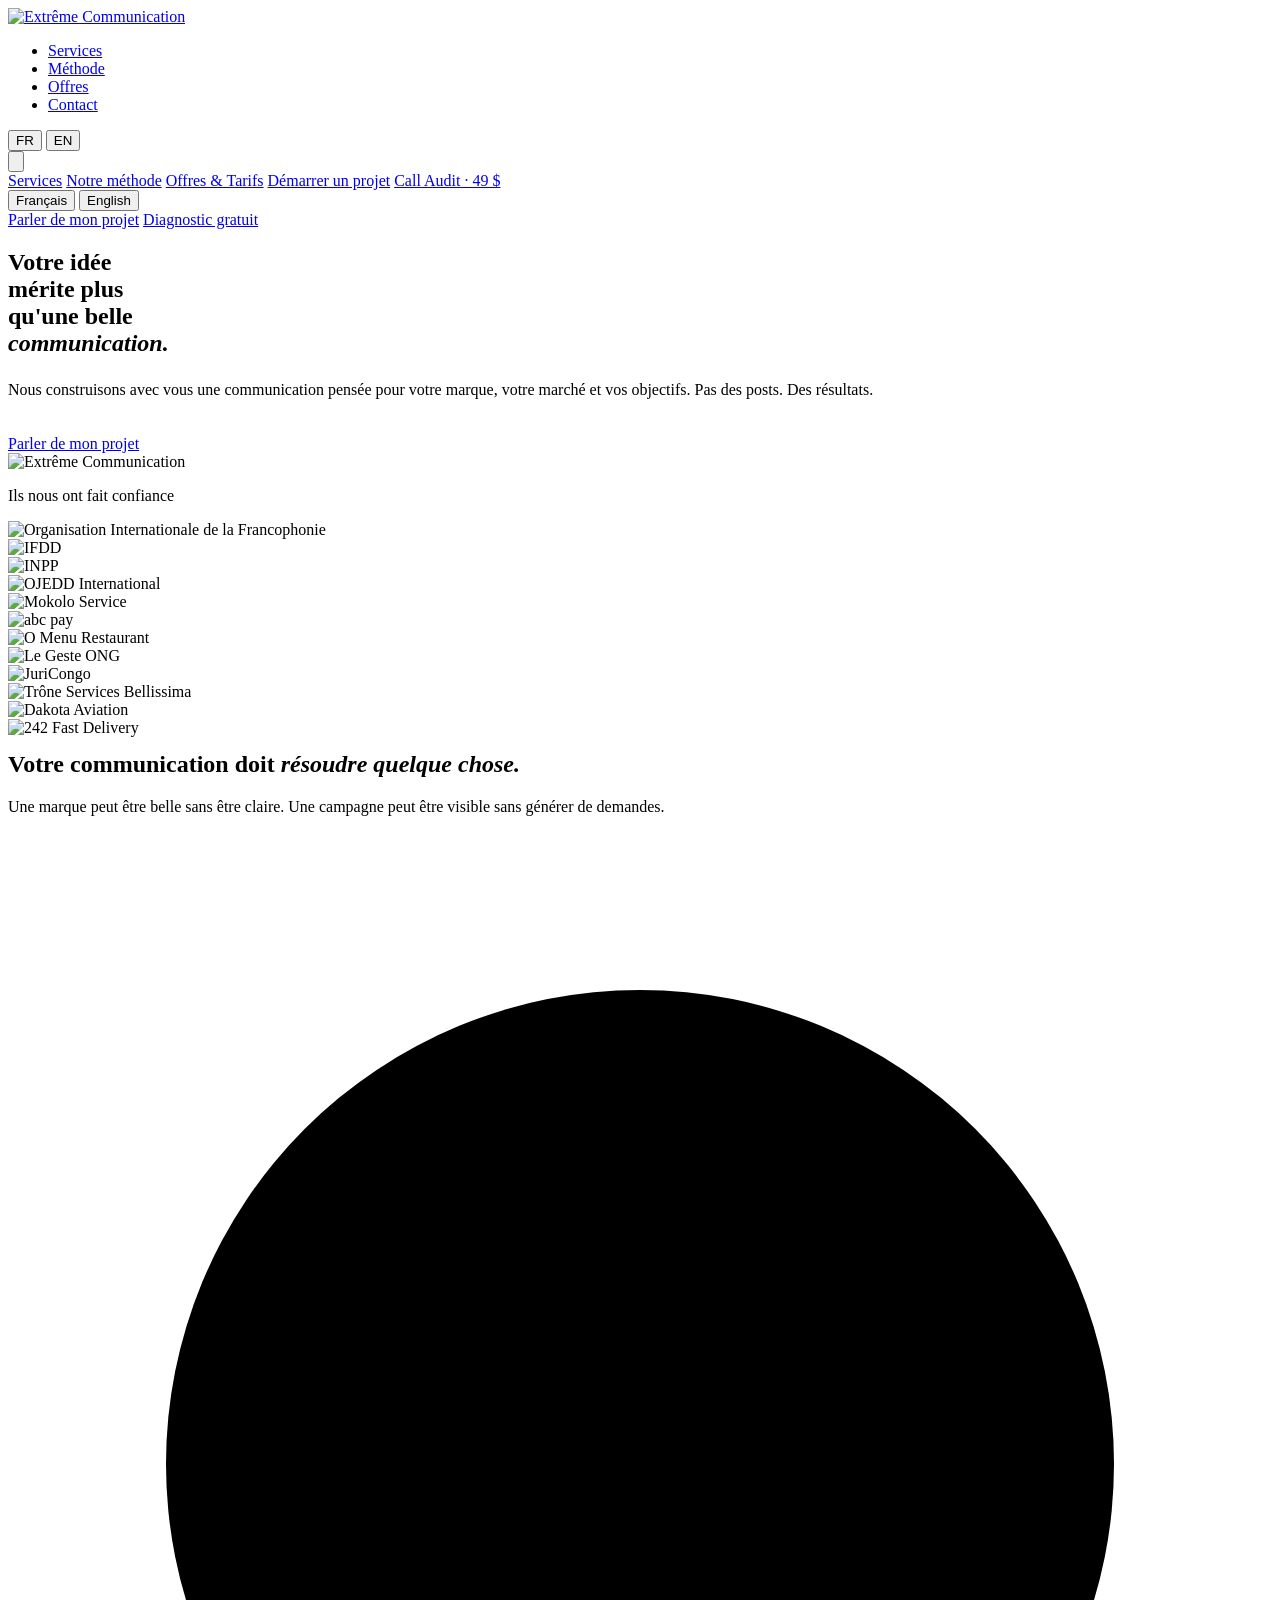
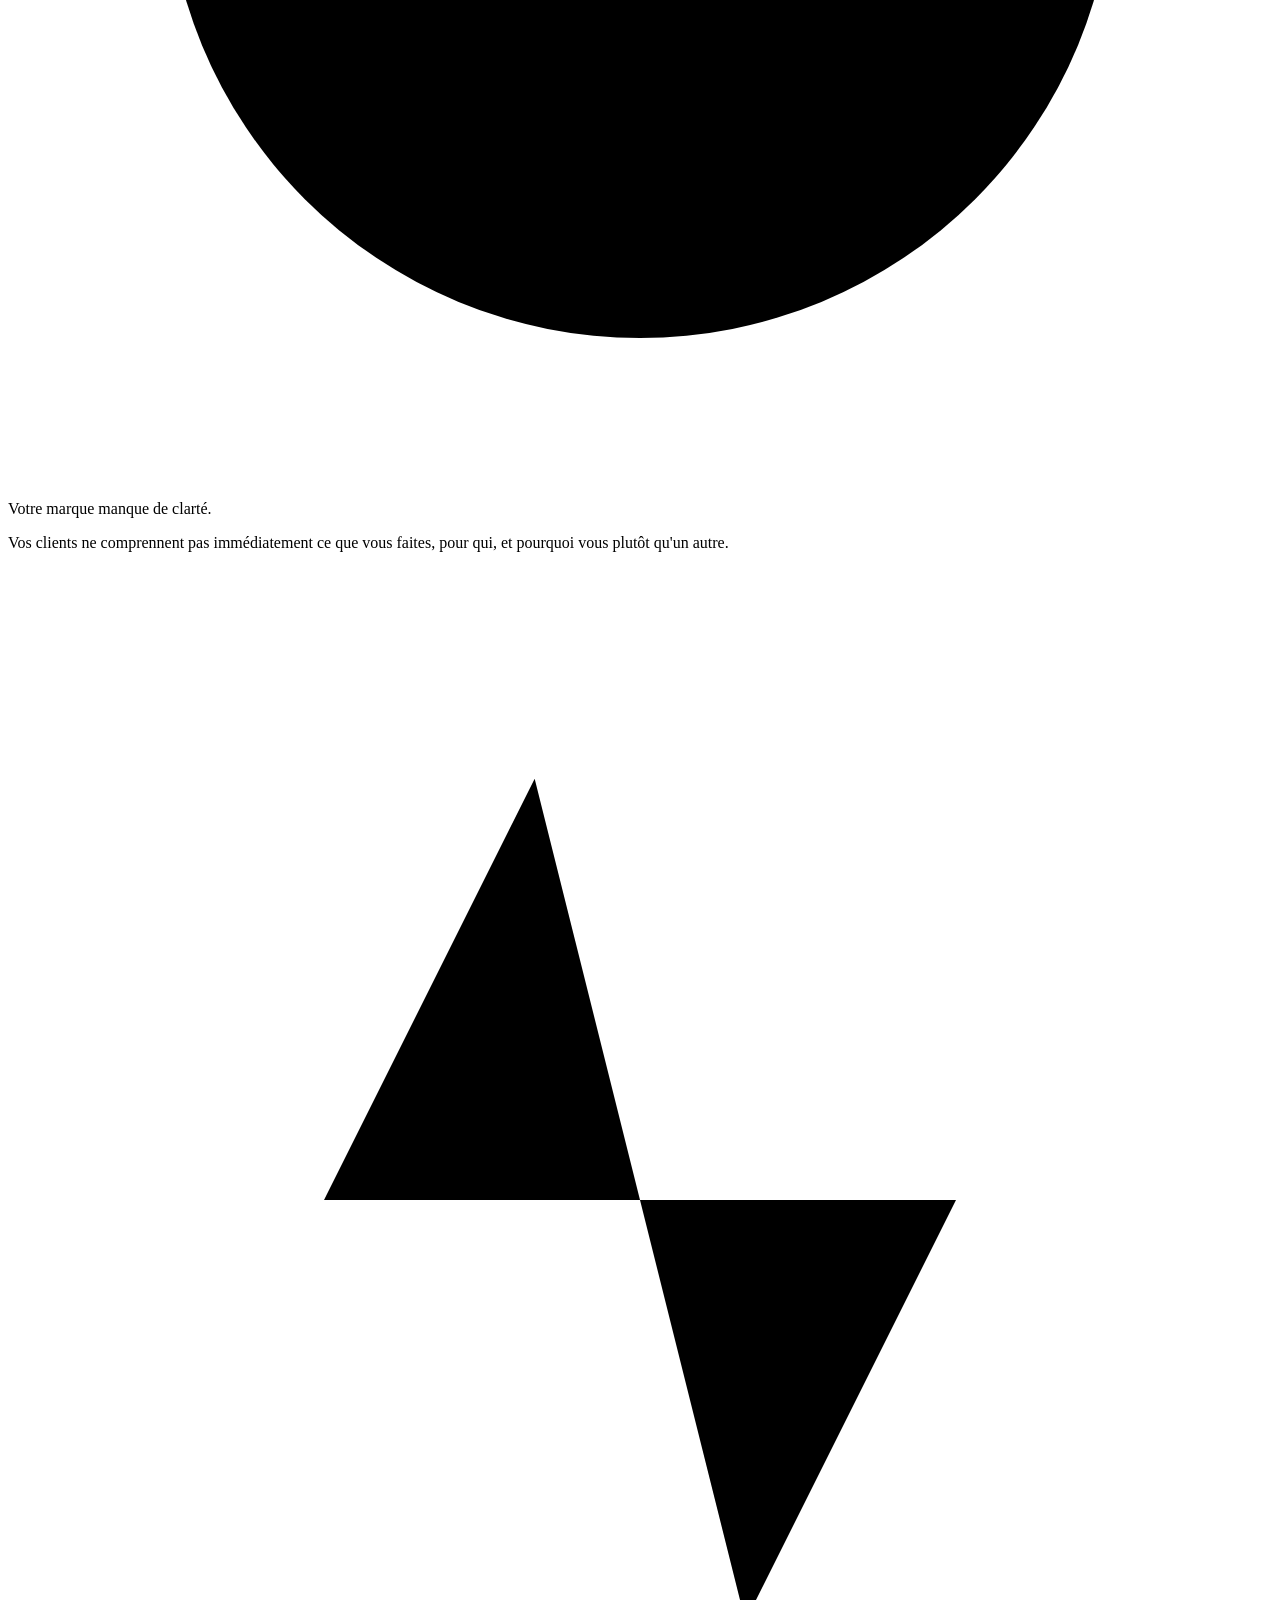
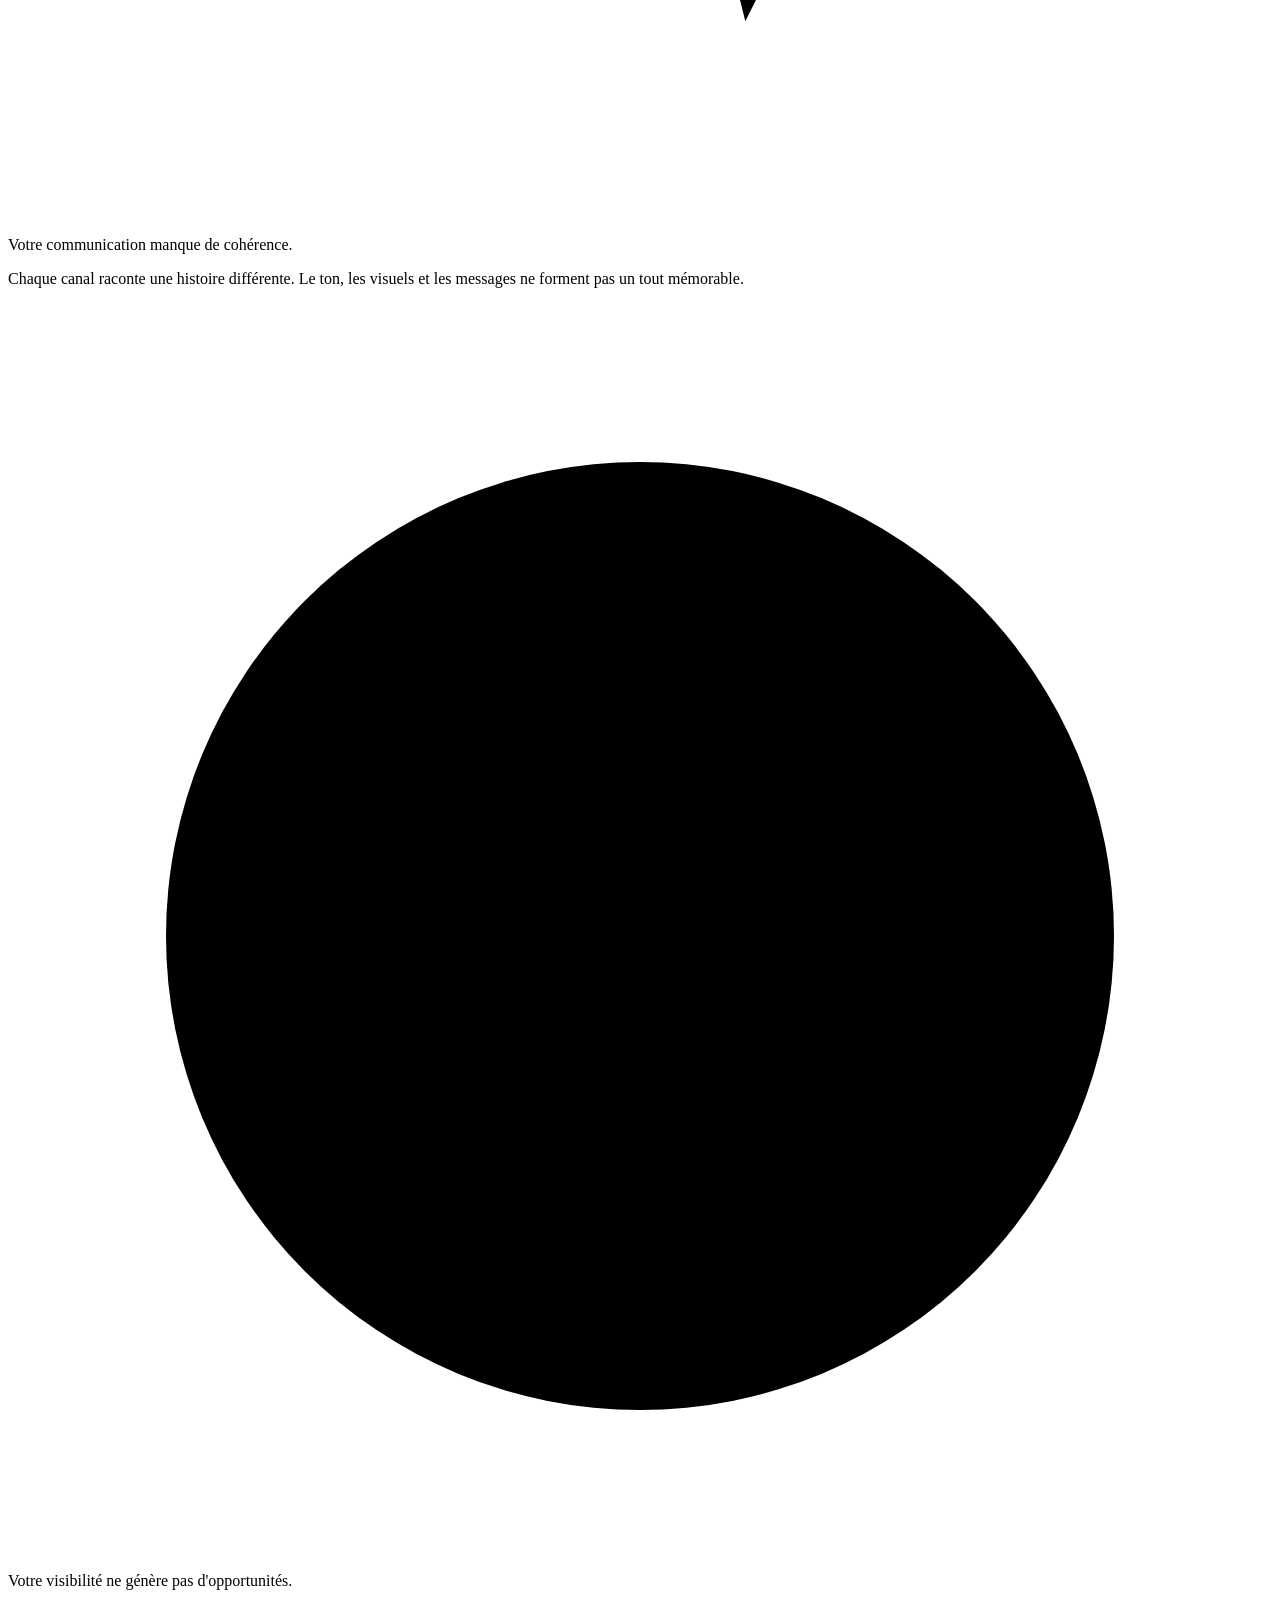
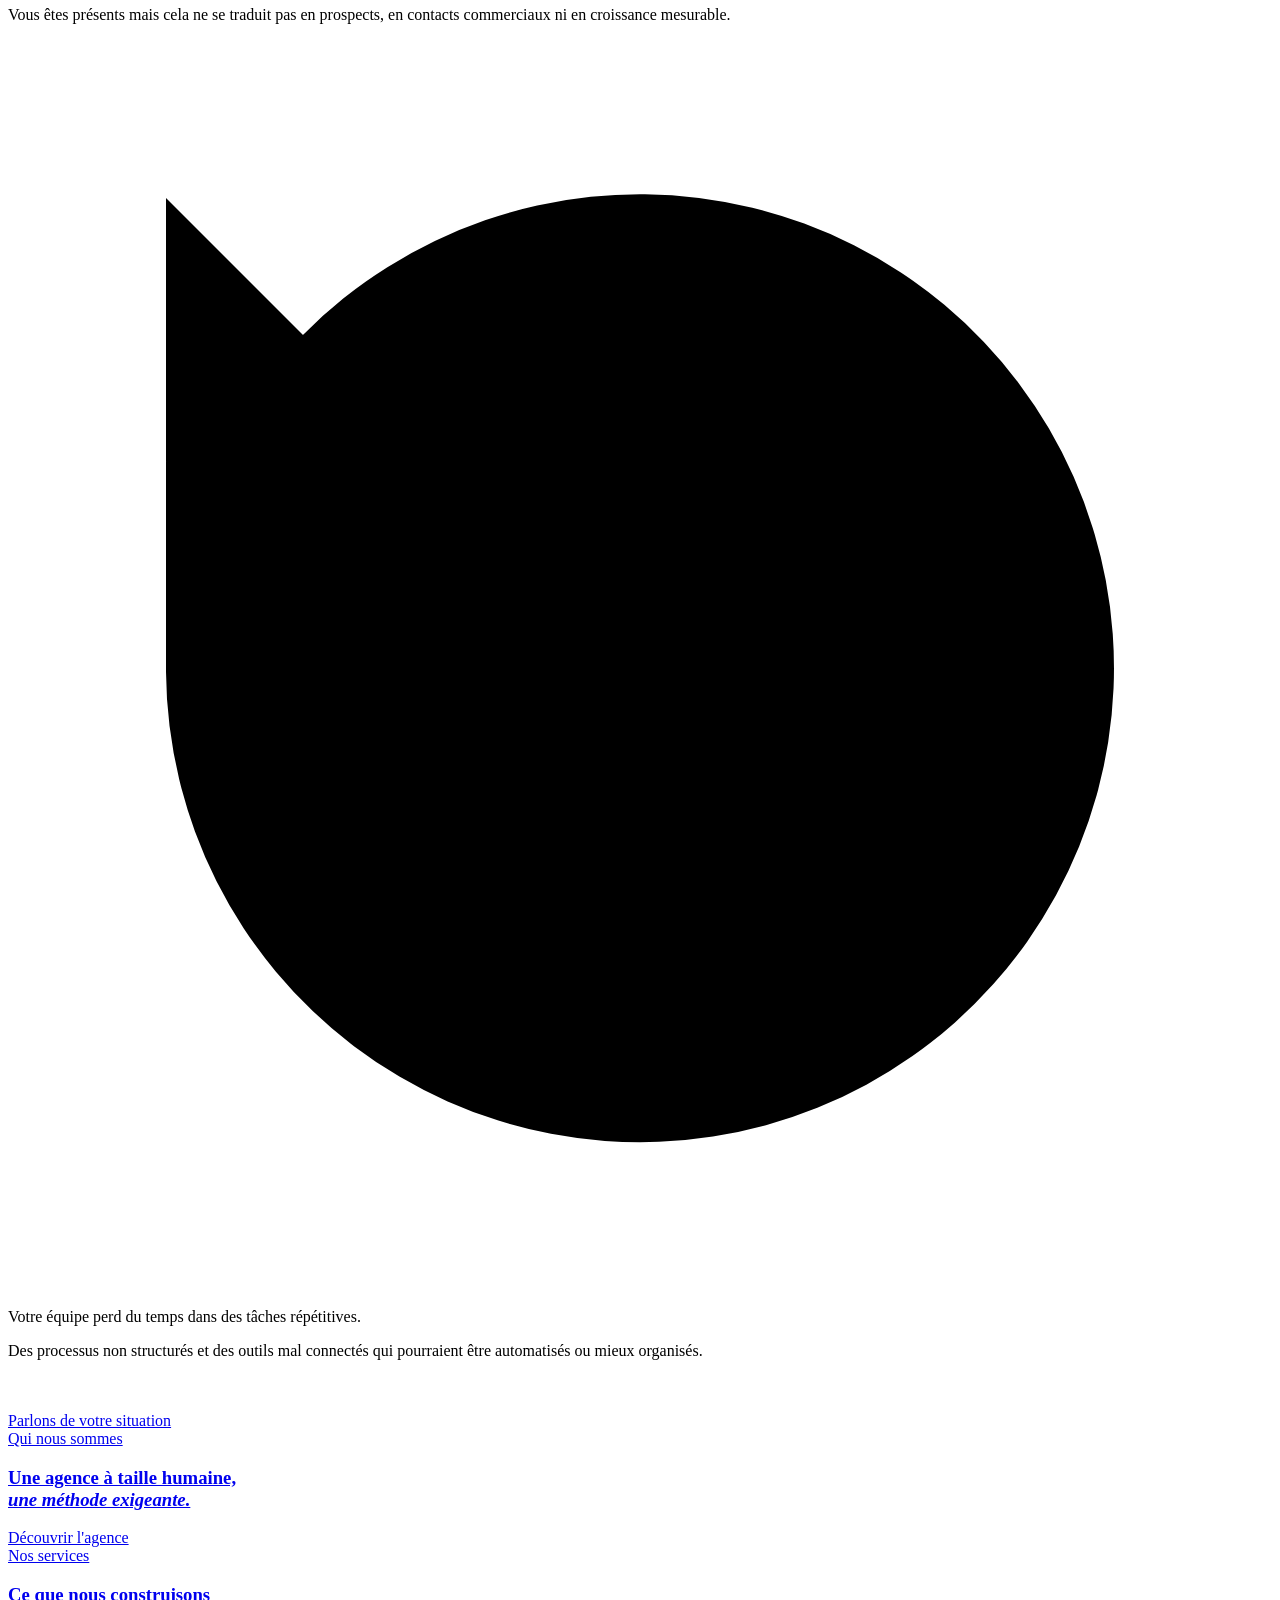
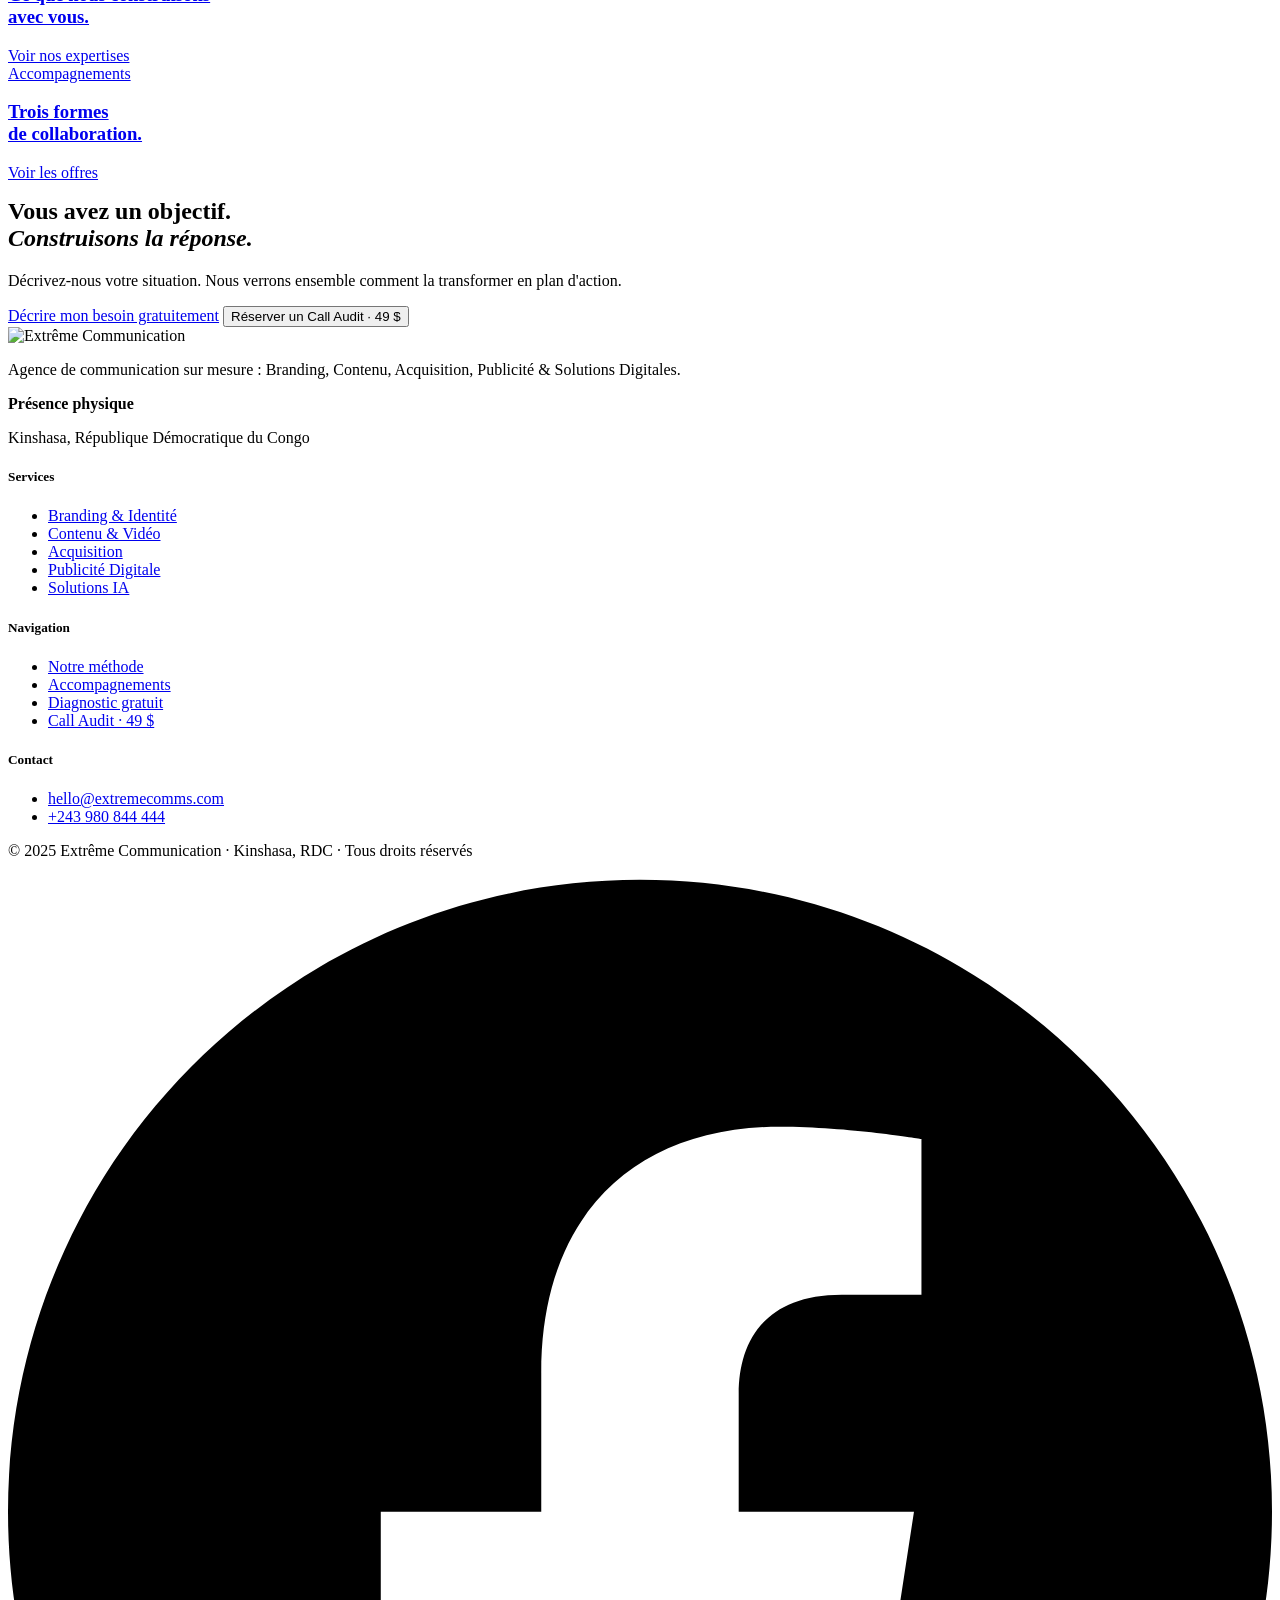
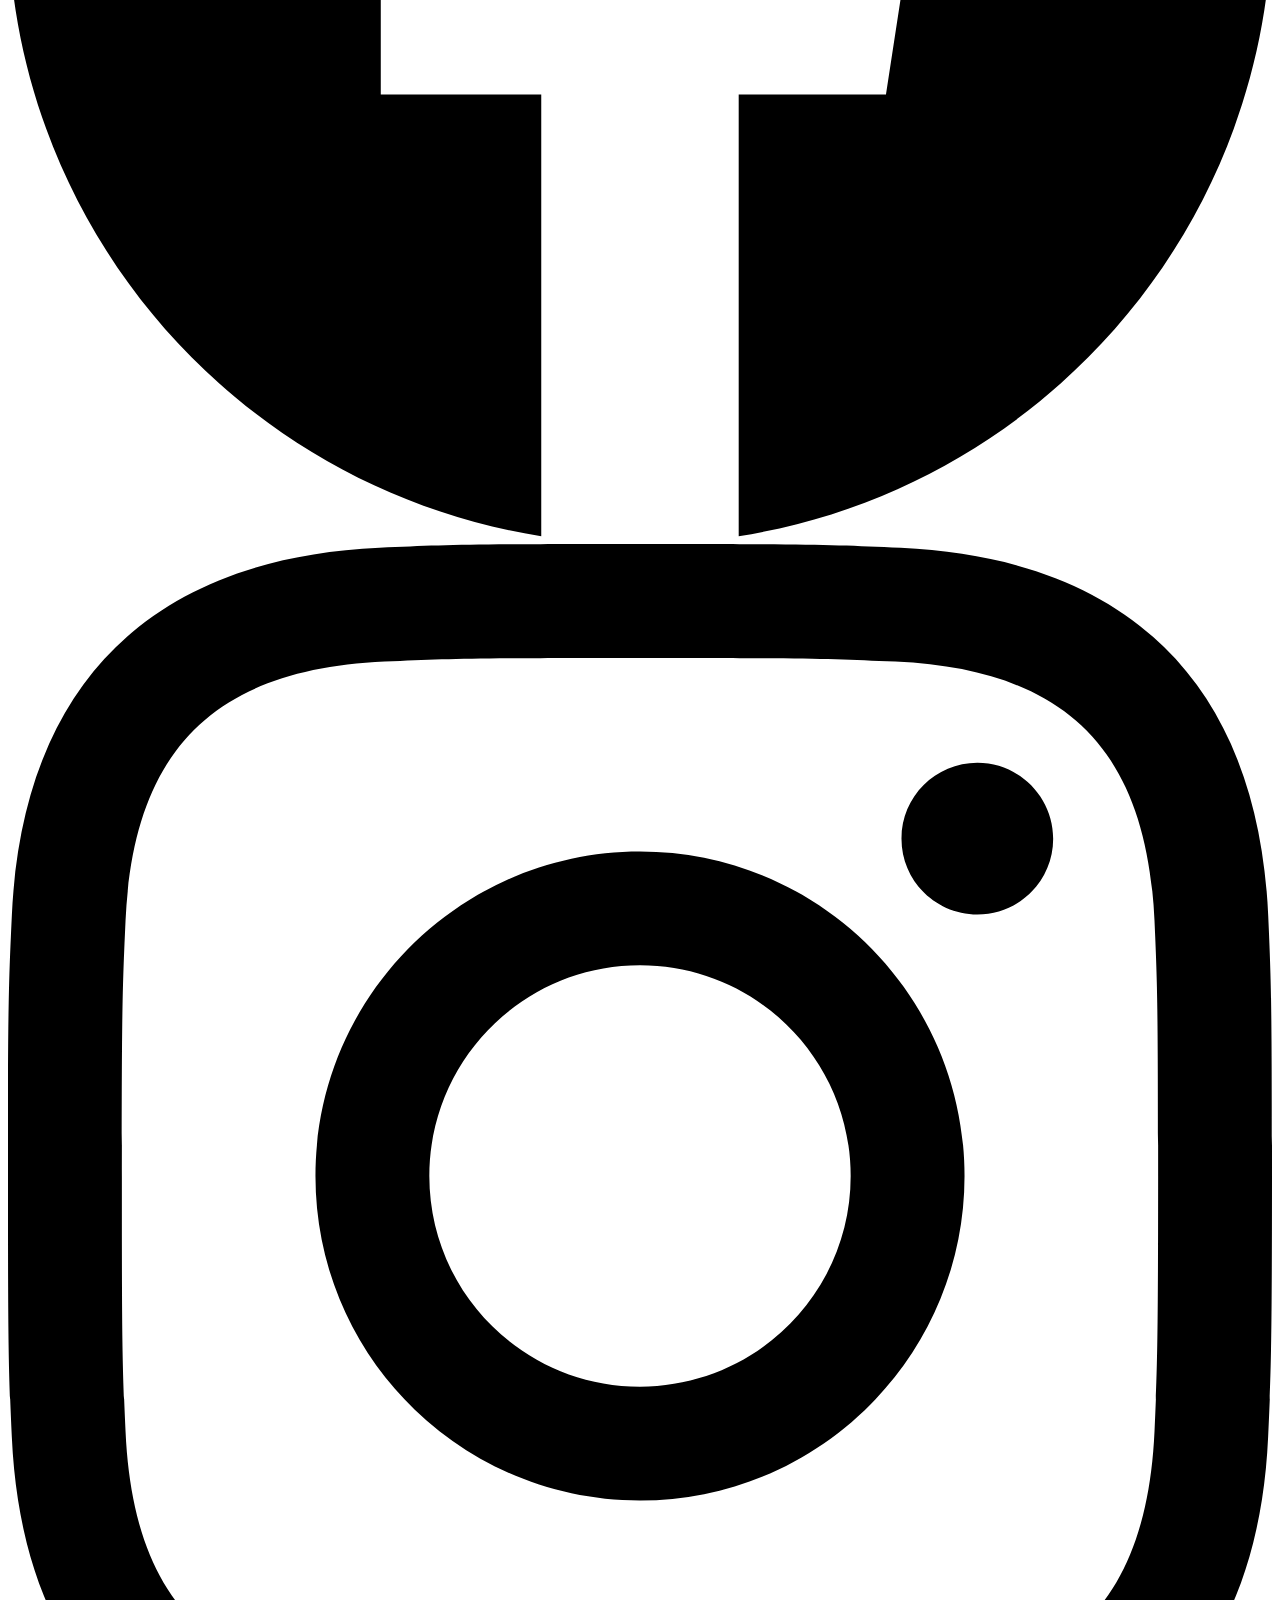
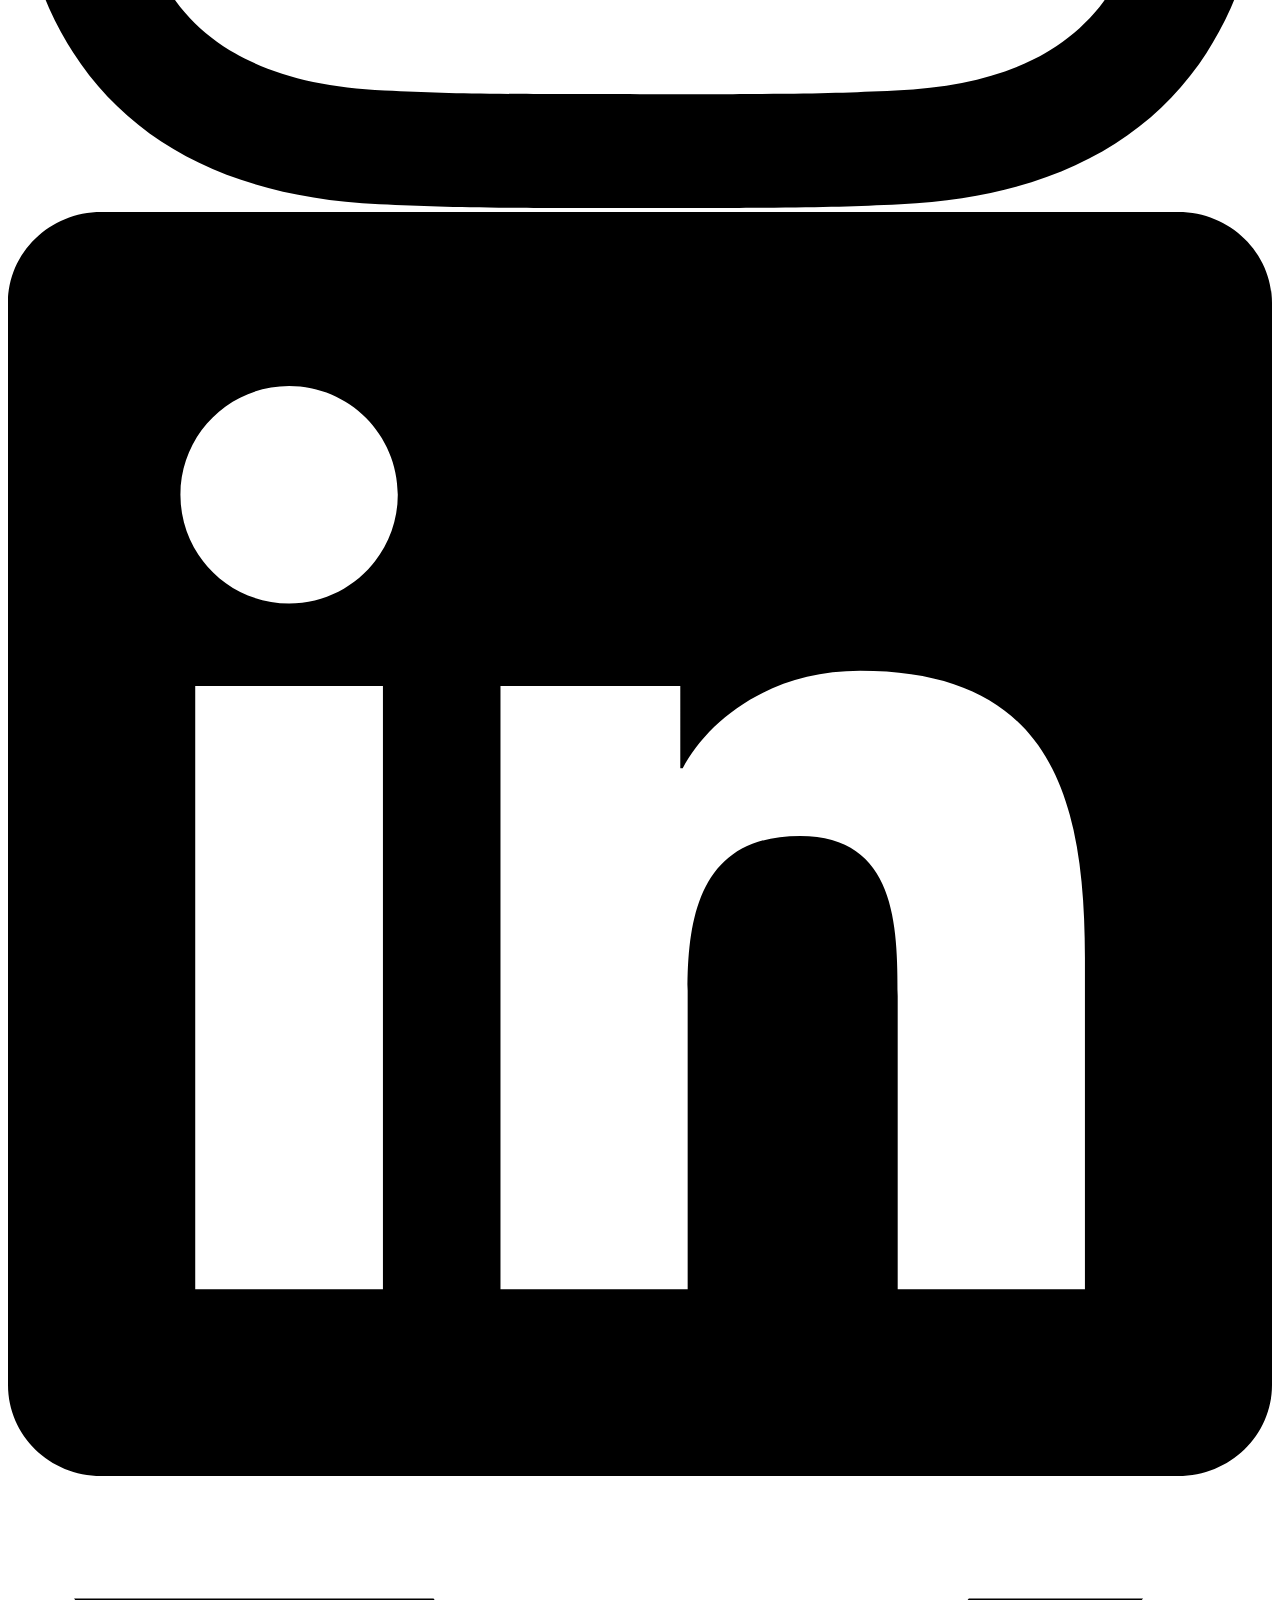
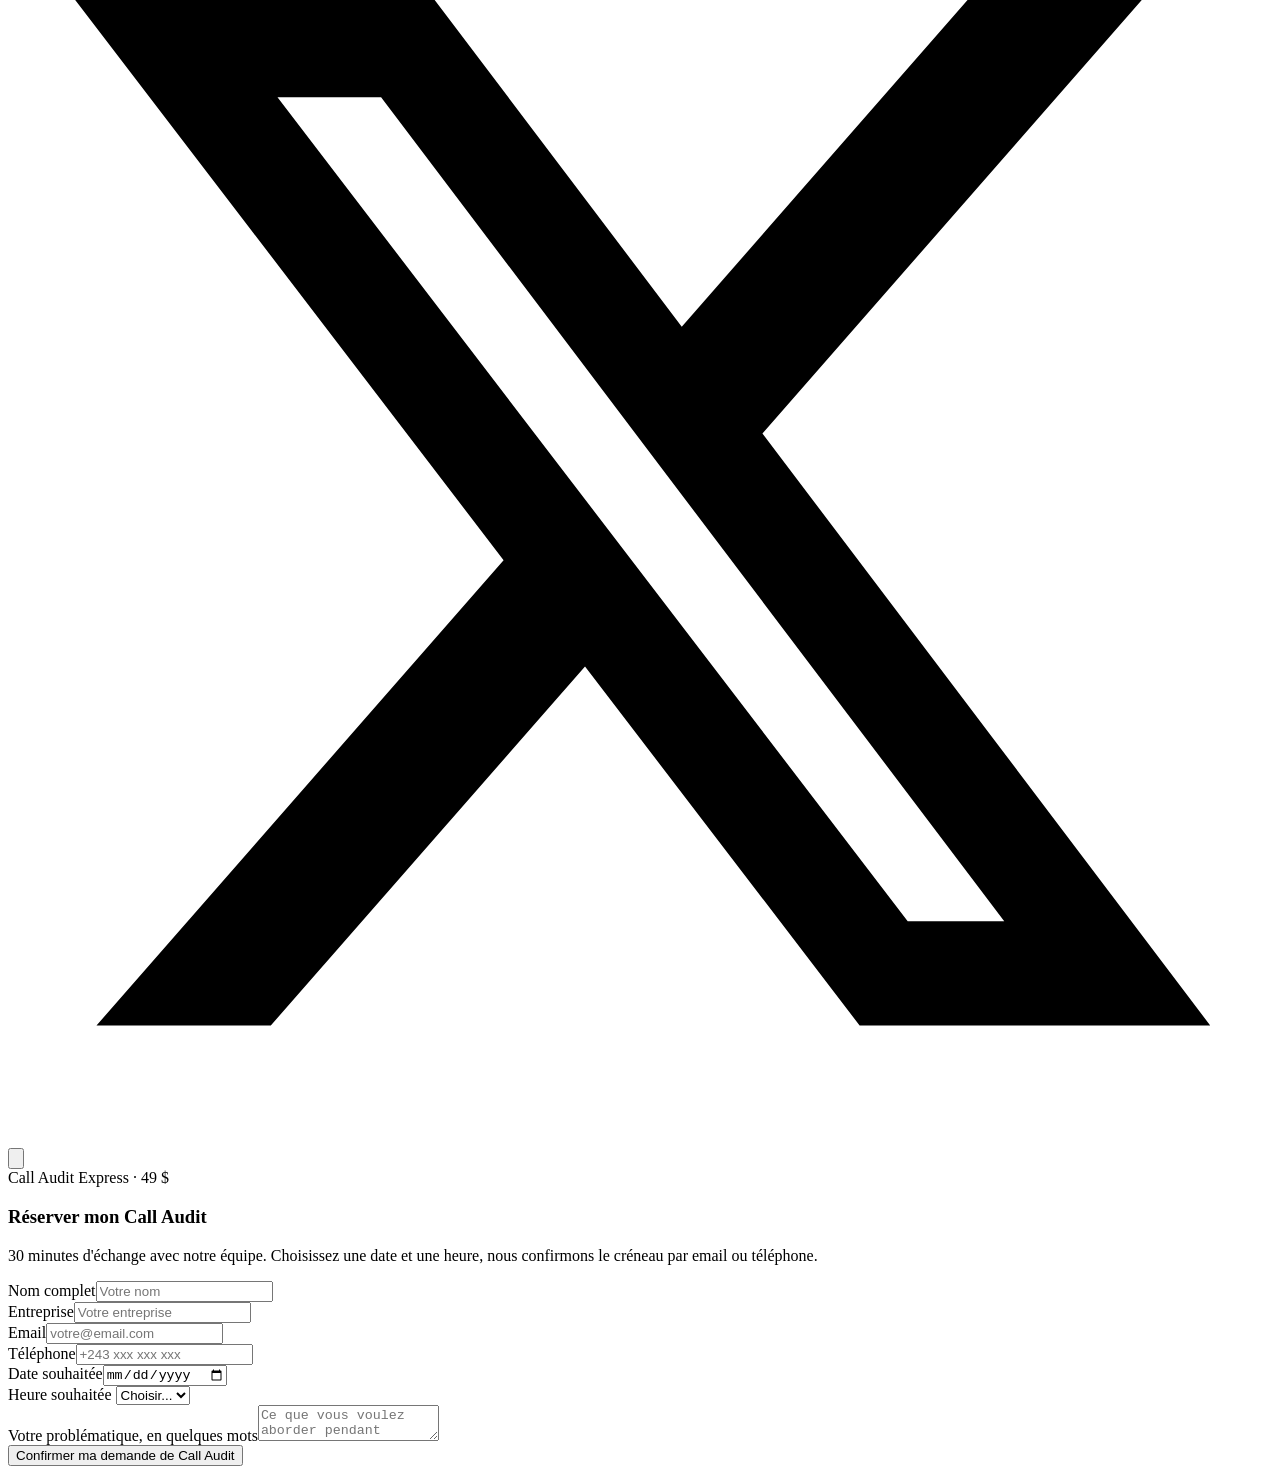
==== index.html @ 7a7ea6c5 "Add files via upload" ====
<!DOCTYPE html>
<html lang="fr">
<head>
<meta charset="UTF-8">
<meta name="viewport" content="width=device-width, initial-scale=1.0">
<title>Extrême Communication · Agence de Communication sur Mesure · Kinshasa</title>
<meta name="description" content="Agence de communication sur mesure à Kinshasa. Branding, Contenu, Acquisition, Publicité et Solutions Digitales.">
<link rel="canonical" href="https://www.extremecomms.com/">
<meta property="og:title" content="Extrême Communication · Agence de Communication sur Mesure">
<meta property="og:description" content="Agence de communication sur mesure à Kinshasa. Branding, Contenu, Acquisition, Publicité et Solutions Digitales.">
<meta property="og:url" content="https://www.extremecomms.com/">
<meta property="og:type" content="website">
<link rel="icon" href="assets/img/logo.jpg">
<link rel="preconnect" href="https://fonts.googleapis.com">
<link href="https://fonts.googleapis.com/css2?family=Plus+Jakarta+Sans:wght@300;400;500;600;700;800&family=Inter:wght@300;400;500;600&display=swap" rel="stylesheet">
<link rel="preconnect" href="https://api.fontshare.com">
<link href="https://api.fontshare.com/v2/css?f[]=clash-display@400,500,600,700&display=swap" rel="stylesheet">
<link rel="stylesheet" href="assets/style.css">
</head>
<body>
<nav id="nav">
  <div class="w nav-in">
    <a href="index.html" class="nav-logo"><img src="assets/img/logo.jpg" alt="Extrême Communication"></a>
    <ul class="nav-links">
      <li><a href="expertises.html" data-i18n="nav.services">Services</a></li>
      <li><a href="a-propos.html#methode" data-i18n="nav.method">Méthode</a></li>
      <li><a href="offres.html" data-i18n="nav.offers">Offres</a></li>
      <li><a href="contact.html" data-i18n="nav.contact">Contact</a></li>
    </ul>
    <div class="nav-r">
      <div class="lang-sw" role="group" aria-label="Langue">
        <button type="button" class="lang-btn active" data-lang="fr" onclick="setLang('fr')">FR</button>
        <button type="button" class="lang-btn" data-lang="en" onclick="setLang('en')">EN</button>
      </div>
    </div>
    <button class="hbg" id="hbg" aria-label="Menu">
      <svg id="hico" viewBox="0 0 24 24" fill="none" stroke="#0B1D3A" stroke-width="1.6" stroke-linecap="round">
        <line x1="3" y1="7" x2="21" y2="7"/>
        <line x1="3" y1="12" x2="21" y2="12"/>
        <line x1="3" y1="17" x2="21" y2="17"/>
      </svg>
    </button>
  </div>
</nav>

<div id="mm">
  <nav class="mm-links">
    <a href="expertises.html" data-i18n="mm.services">Services</a>
    <a href="a-propos.html#methode" data-i18n="mm.method">Notre méthode</a>
    <a href="offres.html" data-i18n="mm.offers">Offres & Tarifs</a>
    <a href="contact.html" data-i18n="mm.start">Démarrer un projet</a>
    <a href="#" onclick="event.preventDefault();closeMenu();openAudit()" data-i18n="mm.audit">Call Audit · 49 $</a>
  </nav>
  <div class="lang-sw lang-sw-mm" role="group" aria-label="Langue">
    <button type="button" class="lang-btn active" data-lang="fr" onclick="setLang('fr')">Français</button>
    <button type="button" class="lang-btn" data-lang="en" onclick="setLang('en')">English</button>
  </div>
  <div class="mm-btns">
    <a href="contact.html" class="btn btn-ink btn-full btn-lg" data-i18n="mm.cta">Parler de mon projet</a>
    <a href="contact.html" class="btn btn-bd btn-full btn-lg" data-i18n="mm.diag">Diagnostic gratuit</a>
  </div>
</div>

<!-- ═══ HERO ═══ -->
<section id="hero">
  <div class="w">
    <div class="hero-inner hero-inner-2col">
      <div class="hero-text">
        <h1 class="d-xl hero-title" data-i18n-html="hero.title">
          Votre idée<br>mérite plus<br>qu'une belle<br><em>communication.</em>
        </h1>

        <p class="lead hero-sub" style="margin-top:24px" data-i18n="hero.sub">
          Nous construisons avec vous une communication pensée pour votre marque, votre marché et vos objectifs. Pas des posts. Des résultats.
        </p>

        <div class="hero-btns" style="margin-top:36px">
          <a href="contact.html" class="btn btn-ink btn-lg" data-i18n="hero.cta1">Parler de mon projet</a>
        </div>
      </div>
      <div class="hero-photo">
        <img src="assets/img/photo-vr.jpg" alt="Extrême Communication">
      </div>
    </div>
  </div>
</section>

<!-- ═══ CLIENTS ═══ -->
<div id="clients" class="sec-sm">
  <div class="w cl-inner">
    <p class="eyebrow" data-i18n="clients.eyebrow">Ils nous ont fait confiance</p>
    <div class="cl-row">
      <div class="cl-item"><img src="assets/img/client-oif.png" alt="Organisation Internationale de la Francophonie"></div>
      <div class="cl-item"><img src="assets/img/client-ifdd.jpg" alt="IFDD"></div>
      <div class="cl-item"><img src="assets/img/client-inpp.jpg" alt="INPP"></div>
      <div class="cl-item"><img src="assets/img/client-ojedd.jpg" alt="OJEDD International"></div>
      <div class="cl-item"><img src="assets/img/client-mokolo.png" alt="Mokolo Service"></div>
      <div class="cl-item"><img src="assets/img/client-abcpay.jpg" alt="abc pay"></div>
      <div class="cl-item"><img src="assets/img/client-omenu.jpg" alt="O Menu Restaurant"></div>
      <div class="cl-item"><img src="assets/img/client-legeste.png" alt="Le Geste ONG"></div>
      <div class="cl-item"><img src="assets/img/client-juricongo.png" alt="JuriCongo"></div>
      <div class="cl-item"><img src="assets/img/client-trone.png" alt="Trône Services Bellissima"></div>
      <div class="cl-item"><img src="assets/img/client-dakota.png" alt="Dakota Aviation"></div>
      <div class="cl-item"><img src="assets/img/client-fastdelivery.png" alt="242 Fast Delivery"></div>
    </div>
  </div>
</div>

<!-- ═══ PROBLEM ═══ -->
<section id="problem" class="sec">
  <div class="w">
    <div class="prob-layout">
      <div class="prob-head rv">
        <h2 class="d-lg" style="margin-top:14px" data-i18n-html="prob.title">Votre communication doit <em>résoudre quelque chose.</em></h2>
        <p class="lead prob-lead" data-i18n="prob.lead">Une marque peut être belle sans être claire. Une campagne peut être visible sans générer de demandes.</p>
      </div>
      <div class="prob-cards rg">
        <div class="pc">
          <div class="pc-icon">
            <svg viewBox="0 0 24 24"><circle cx="12" cy="12" r="9" stroke-dasharray="3 2"/><line x1="12" y1="7" x2="12" y2="12"/><line x1="12" y1="12" x2="16" y2="16"/></svg>
          </div>
          <div class="pc-title">Votre marque manque de clarté.</div>
          <p class="copy">Vos clients ne comprennent pas immédiatement ce que vous faites, pour qui, et pourquoi vous plutôt qu'un autre.</p>
        </div>
        <div class="pc">
          <div class="pc-icon">
            <svg viewBox="0 0 24 24"><path d="M3 12h3l4-8 4 16 4-8h3"/></svg>
          </div>
          <div class="pc-title">Votre communication manque de cohérence.</div>
          <p class="copy">Chaque canal raconte une histoire différente. Le ton, les visuels et les messages ne forment pas un tout mémorable.</p>
        </div>
        <div class="pc">
          <div class="pc-icon">
            <svg viewBox="0 0 24 24"><circle cx="12" cy="12" r="9"/><line x1="12" y1="8" x2="12" y2="12"/><line x1="12" y1="12" x2="15" y2="15"/></svg>
          </div>
          <div class="pc-title">Votre visibilité ne génère pas d'opportunités.</div>
          <p class="copy">Vous êtes présents mais cela ne se traduit pas en prospects, en contacts commerciaux ni en croissance mesurable.</p>
        </div>
        <div class="pc">
          <div class="pc-icon">
            <svg viewBox="0 0 24 24"><path d="M3 12a9 9 0 1 0 2.6-6.4L3 8"/><path d="M3 3v5h5"/><path d="M12 7v5l3 2"/></svg>
          </div>
          <div class="pc-title">Votre équipe perd du temps dans des tâches répétitives.</div>
          <p class="copy">Des processus non structurés et des outils mal connectés qui pourraient être automatisés ou mieux organisés.</p>
        </div>
      </div>
    </div>
    <div class="prob-cta rv" style="margin-top:52px">
      <a href="contact.html" class="btn btn-ink btn-lg">Parlons de votre situation</a>
    </div>
  </div>
</section>

<section id="explore" class="sec" style="background:var(--off)">
  <div class="w">
    <div class="explore-grid rg">
      <a class="explore-card" href="a-propos.html">
        <div class="explore-eyebrow" data-i18n="about.eyebrow">Qui nous sommes</div>
        <h3 class="explore-title" data-i18n-html="about.title">Une agence à taille humaine,<br><em>une méthode exigeante.</em></h3>
        <span class="explore-link" data-i18n="explore.about">Découvrir l'agence</span>
      </a>
      <a class="explore-card" href="expertises.html">
        <div class="explore-eyebrow" data-i18n="exp.eyebrow">Nos services</div>
        <h3 class="explore-title" data-i18n-html="exp.title">Ce que nous construisons<br>avec vous.</h3>
        <span class="explore-link" data-i18n="explore.expertise">Voir nos expertises</span>
      </a>
      <a class="explore-card" href="offres.html">
        <div class="explore-eyebrow" data-i18n="explore.offers-eyebrow">Accompagnements</div>
        <h3 class="explore-title" data-i18n-html="offers.title">Trois formes<br>de collaboration.</h3>
        <span class="explore-link" data-i18n="explore.offers">Voir les offres</span>
      </a>
    </div>
  </div>
</section>
<!-- ═══ CTA FINAL ═══ -->
<section id="cta">
  <div class="w">
    <div class="cta-in rv">
      <h2 class="d-lg cta-title" style="margin-top:16px" data-i18n-html="cta.title">Vous avez un objectif.<br><em>Construisons la réponse.</em></h2>
      <p class="cta-sub" data-i18n="cta.lead">Décrivez-nous votre situation. Nous verrons ensemble comment la transformer en plan d'action.</p>
      <div class="cta-btns">
        <a href="contact.html" class="btn btn-w btn-lg" data-i18n="cta.btn1">Décrire mon besoin gratuitement</a>
        <button type="button" class="btn btn-ghost btn-lg" onclick="openAudit()" data-i18n="cta.btn2">Réserver un Call Audit · 49 $</button>
      </div>
    </div>
  </div>
</section>


<footer>
  <div class="w">
    <div class="ft">
      <div>
        <div class="ft-logo"><img src="assets/img/logo.jpg" alt="Extrême Communication"></div>
        <p class="ft-tag" data-i18n="ft.tag">Agence de communication sur mesure : Branding, Contenu, Acquisition, Publicité & Solutions Digitales.</p>
        <div class="ft-addr">
          <strong data-i18n="ft.addr">Présence physique</strong>
          <p>Kinshasa, République Démocratique du Congo</p>
        </div>
      </div>
      <div class="ft-col">
        <h5 data-i18n="ft.h.services">Services</h5>
        <ul>
          <li><a href="expertises.html#branding" data-i18n="ft.s1">Branding & Identité</a></li>
          <li><a href="expertises.html#contenu" data-i18n="ft.s2">Contenu & Vidéo</a></li>
          <li><a href="expertises.html#acquisition" data-i18n="ft.s3">Acquisition</a></li>
          <li><a href="expertises.html#publicite" data-i18n="ft.s4">Publicité Digitale</a></li>
          <li><a href="expertises.html#digital" data-i18n="ft.s5">Solutions IA</a></li>
        </ul>
      </div>
      <div class="ft-col">
        <h5 data-i18n="ft.h.nav">Navigation</h5>
        <ul>
          <li><a href="a-propos.html#methode" data-i18n="ft.n1">Notre méthode</a></li>
          <li><a href="offres.html" data-i18n="ft.n2">Accompagnements</a></li>
          <li><a href="contact.html" data-i18n="ft.n3">Diagnostic gratuit</a></li>
          <li><a href="#" onclick="event.preventDefault();openAudit()" data-i18n="ft.n4">Call Audit · 49 $</a></li>
        </ul>
      </div>
      <div class="ft-col">
        <h5 data-i18n="ft.h.contact">Contact</h5>
        <ul>
          <li><a href="mailto:hello@extremecomms.com">hello@extremecomms.com</a></li>
          <li><a href="tel:+243980844444">+243 980 844 444</a></li>
        </ul>
      </div>
    </div>
    <div class="ft-btm">
      <p class="ft-copy" data-i18n="ft.copy">© 2025 Extrême Communication · Kinshasa, RDC · Tous droits réservés</p>
      <div class="ft-soc">
        <a class="soc" href="https://www.facebook.com/share/1CQBUKB3ys/" target="_blank" rel="noopener" aria-label="Facebook">
          <svg viewBox="0 0 24 24"><path d="M24 12.073c0-6.627-5.373-12-12-12s-12 5.373-12 12c0 5.99 4.388 10.954 10.125 11.854v-8.385H7.078v-3.47h3.047V9.43c0-3.007 1.792-4.669 4.533-4.669 1.312 0 2.686.235 2.686.235v2.953H15.83c-1.491 0-1.956.925-1.956 1.874v2.25h3.328l-.532 3.47h-2.796v8.385C19.612 23.027 24 18.062 24 12.073z"/></svg>
        </a>
        <a class="soc" href="https://www.instagram.com/extreme_communication" target="_blank" rel="noopener" aria-label="Instagram">
          <svg viewBox="0 0 24 24"><path d="M12 2.163c3.204 0 3.584.012 4.85.07 3.252.148 4.771 1.691 4.919 4.919.058 1.265.069 1.645.069 4.849 0 3.205-.012 3.584-.069 4.849-.149 3.225-1.664 4.771-4.919 4.919-1.266.058-1.644.07-4.85.07-3.204 0-3.584-.012-4.849-.07-3.26-.149-4.771-1.699-4.919-4.92-.058-1.265-.07-1.644-.07-4.849 0-3.204.013-3.583.07-4.849.149-3.227 1.664-4.771 4.919-4.919 1.266-.057 1.645-.069 4.849-.069zm0-2.163c-3.259 0-3.667.014-4.947.072-4.358.2-6.78 2.618-6.98 6.98-.059 1.281-.073 1.689-.073 4.948 0 3.259.014 3.668.072 4.948.2 4.358 2.618 6.78 6.98 6.98 1.281.058 1.689.072 4.948.072 3.259 0 3.668-.014 4.948-.072 4.354-.2 6.782-2.618 6.979-6.98.059-1.28.073-1.689.073-4.948 0-3.259-.014-3.667-.072-4.947-.196-4.354-2.617-6.78-6.979-6.98-1.281-.059-1.69-.073-4.949-.073zm0 5.838c-3.403 0-6.162 2.759-6.162 6.162s2.759 6.163 6.162 6.163 6.162-2.759 6.162-6.163c0-3.403-2.759-6.162-6.162-6.162zm0 10.162c-2.209 0-4-1.79-4-4 0-2.209 1.791-4 4-4s4 1.791 4 4c0 2.21-1.791 4-4 4zm6.406-11.845c-.796 0-1.441.645-1.441 1.44s.645 1.44 1.441 1.44c.795 0 1.439-.645 1.439-1.44s-.644-1.44-1.439-1.44z"/></svg>
        </a>
        <a class="soc" href="https://www.linkedin.com/company/extreme-communication-pub/" target="_blank" rel="noopener" aria-label="LinkedIn">
          <svg viewBox="0 0 24 24"><path d="M20.447 20.452h-3.554v-5.569c0-1.328-.027-3.037-1.852-3.037-1.853 0-2.136 1.445-2.136 2.939v5.667H9.351V9h3.414v1.561h.046c.477-.9 1.637-1.85 3.37-1.85 3.601 0 4.267 2.37 4.267 5.455v6.286zM5.337 7.433c-1.144 0-2.063-.926-2.063-2.065 0-1.138.92-2.063 2.063-2.063 1.14 0 2.064.925 2.064 2.063 0 1.139-.925 2.065-2.064 2.065zm1.782 13.019H3.555V9h3.564v11.452zM22.225 0H1.771C.792 0 0 .774 0 1.729v20.542C0 23.227.792 24 1.771 24h20.451C23.2 24 24 23.227 24 22.271V1.729C24 .774 23.2 0 22.222 0h.003z"/></svg>
        </a>
        <a class="soc" href="https://x.com/Extreme_comm" target="_blank" rel="noopener" aria-label="X (Twitter)">
          <svg viewBox="0 0 24 24"><path d="M18.244 2.25h3.308l-7.227 8.26 8.502 11.24H16.17l-5.214-6.817L4.99 21.75H1.68l7.73-8.835L1.254 2.25H8.08l4.713 6.231zm-1.161 17.52h1.833L7.084 4.126H5.117z"/></svg>
        </a>
      </div>
    </div>
  </div>
</footer>

<div class="audit-modal" id="auditModal">
  <div class="audit-modal-box">
    <button type="button" class="audit-modal-close" onclick="closeAudit()" aria-label="Fermer">
      <svg viewBox="0 0 24 24"><line x1="6" y1="6" x2="18" y2="18"/><line x1="18" y1="6" x2="6" y2="18"/></svg>
    </button>
    <div class="audit-modal-pill">Call Audit Express · 49 $</div>
    <h3 class="audit-modal-title">Réserver mon Call Audit</h3>
    <p class="audit-modal-sub">30 minutes d'échange avec notre équipe. Choisissez une date et une heure, nous confirmons le créneau par email ou téléphone.</p>
    <form id="auditForm">
      <input type="hidden" name="_subject" value="Réservation Call Audit Express · 49$">
      <input type="hidden" name="Type de demande" value="Call Audit Express · 49$">
      <input type="hidden" name="_captcha" value="false">
      <input type="hidden" name="_template" value="table">
      <div class="fg2">
        <div class="fg"><label>Nom complet</label><input type="text" name="Nom" placeholder="Votre nom" required></div>
        <div class="fg"><label>Entreprise</label><input type="text" name="Entreprise" placeholder="Votre entreprise"></div>
      </div>
      <div class="fg2">
        <div class="fg"><label>Email</label><input type="email" name="Email" placeholder="votre@email.com" required></div>
        <div class="fg"><label>Téléphone</label><input type="tel" name="Téléphone" placeholder="+243 xxx xxx xxx" required></div>
      </div>
      <div class="fg2">
        <div class="fg"><label>Date souhaitée</label><input type="date" name="Date souhaitée" required></div>
        <div class="fg">
          <label>Heure souhaitée</label>
          <select name="Heure souhaitée" required>
            <option value="">Choisir...</option>
            <option>08:00</option><option>09:00</option><option>10:00</option>
            <option>11:00</option><option>12:00</option><option>13:00</option>
            <option>14:00</option><option>15:00</option><option>16:00</option>
            <option>17:00</option><option>18:00</option>
          </select>
        </div>
      </div>
      <div class="fg"><label>Votre problématique, en quelques mots</label><textarea name="Problématique" placeholder="Ce que vous voulez aborder pendant l'appel..." required></textarea></div>
      <button type="submit" class="btn-sub" id="auditSubmitBtn">Confirmer ma demande de Call Audit</button>
      <p id="auditMsg" style="font-size:12.5px;color:var(--muted);margin-top:12px;display:none"></p>
    </form>
  </div>
</div>


<script src="assets/script.js"></script>
</body>
</html>
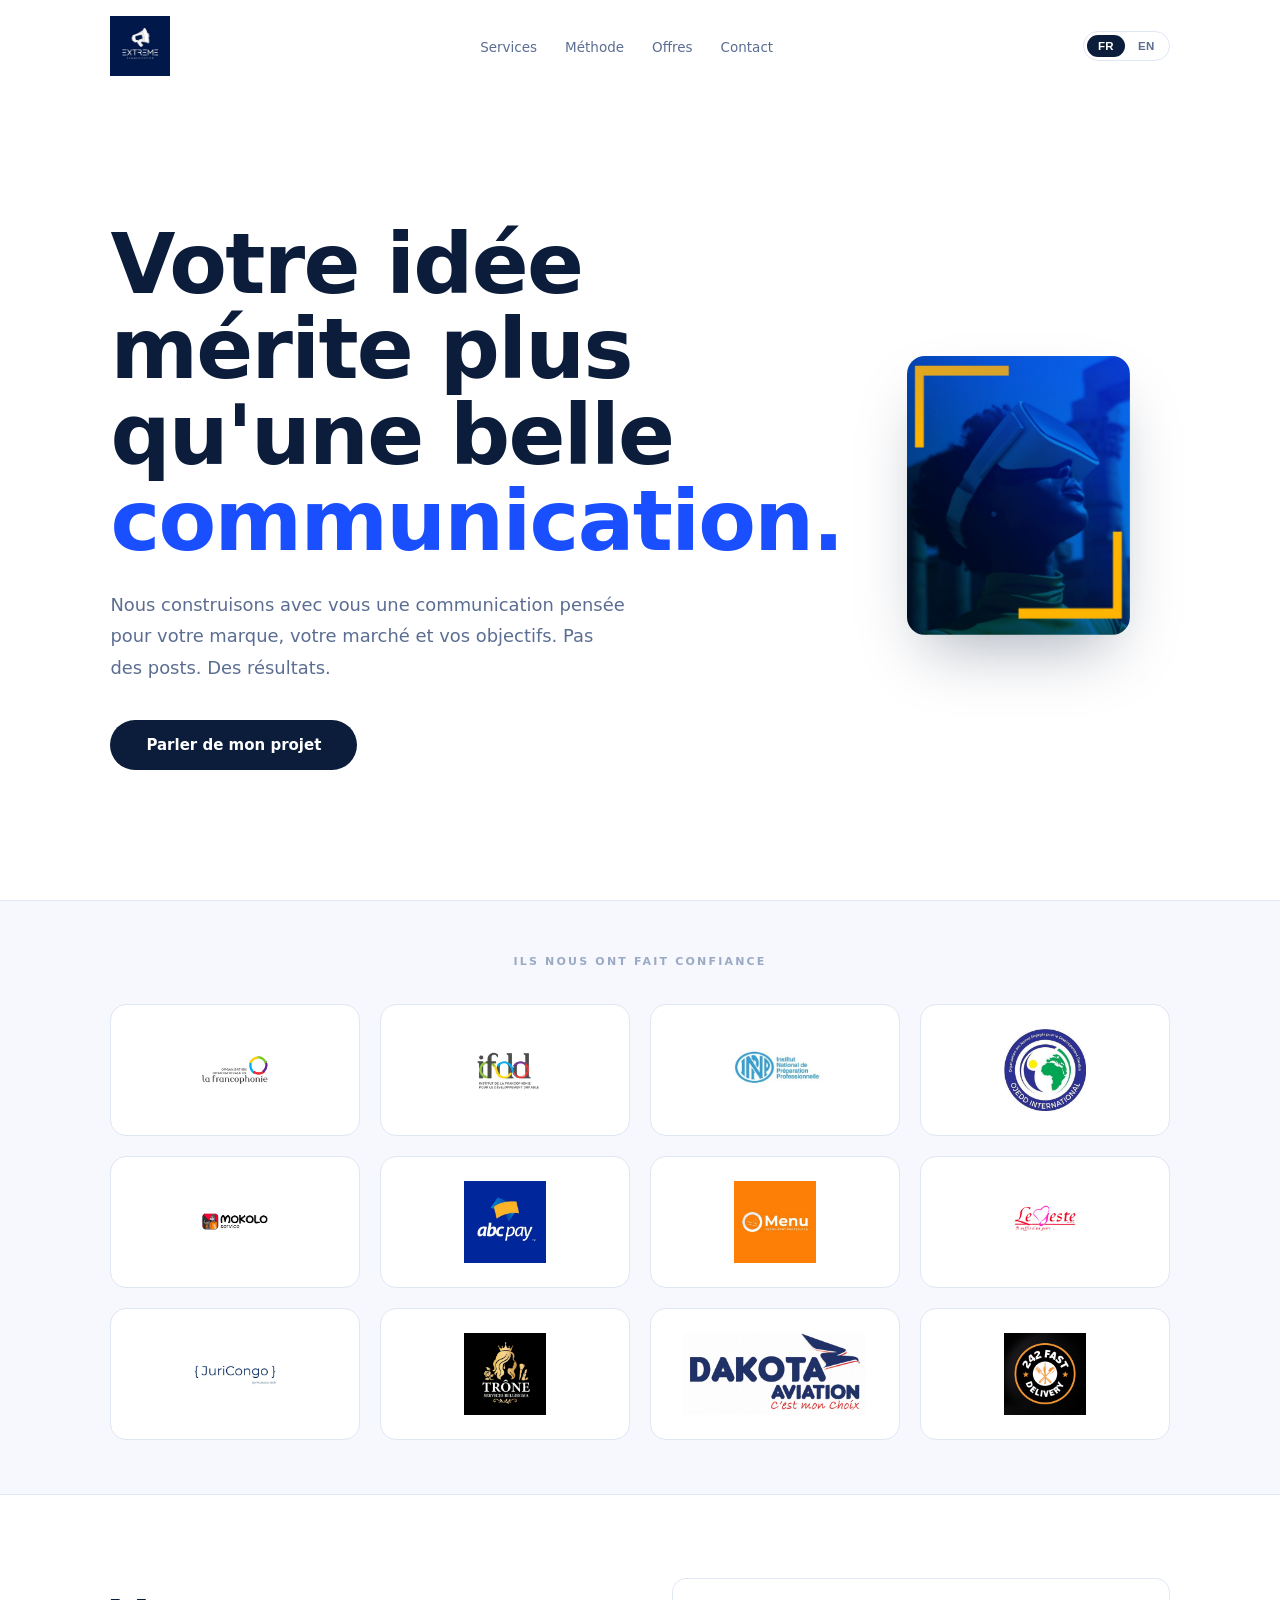
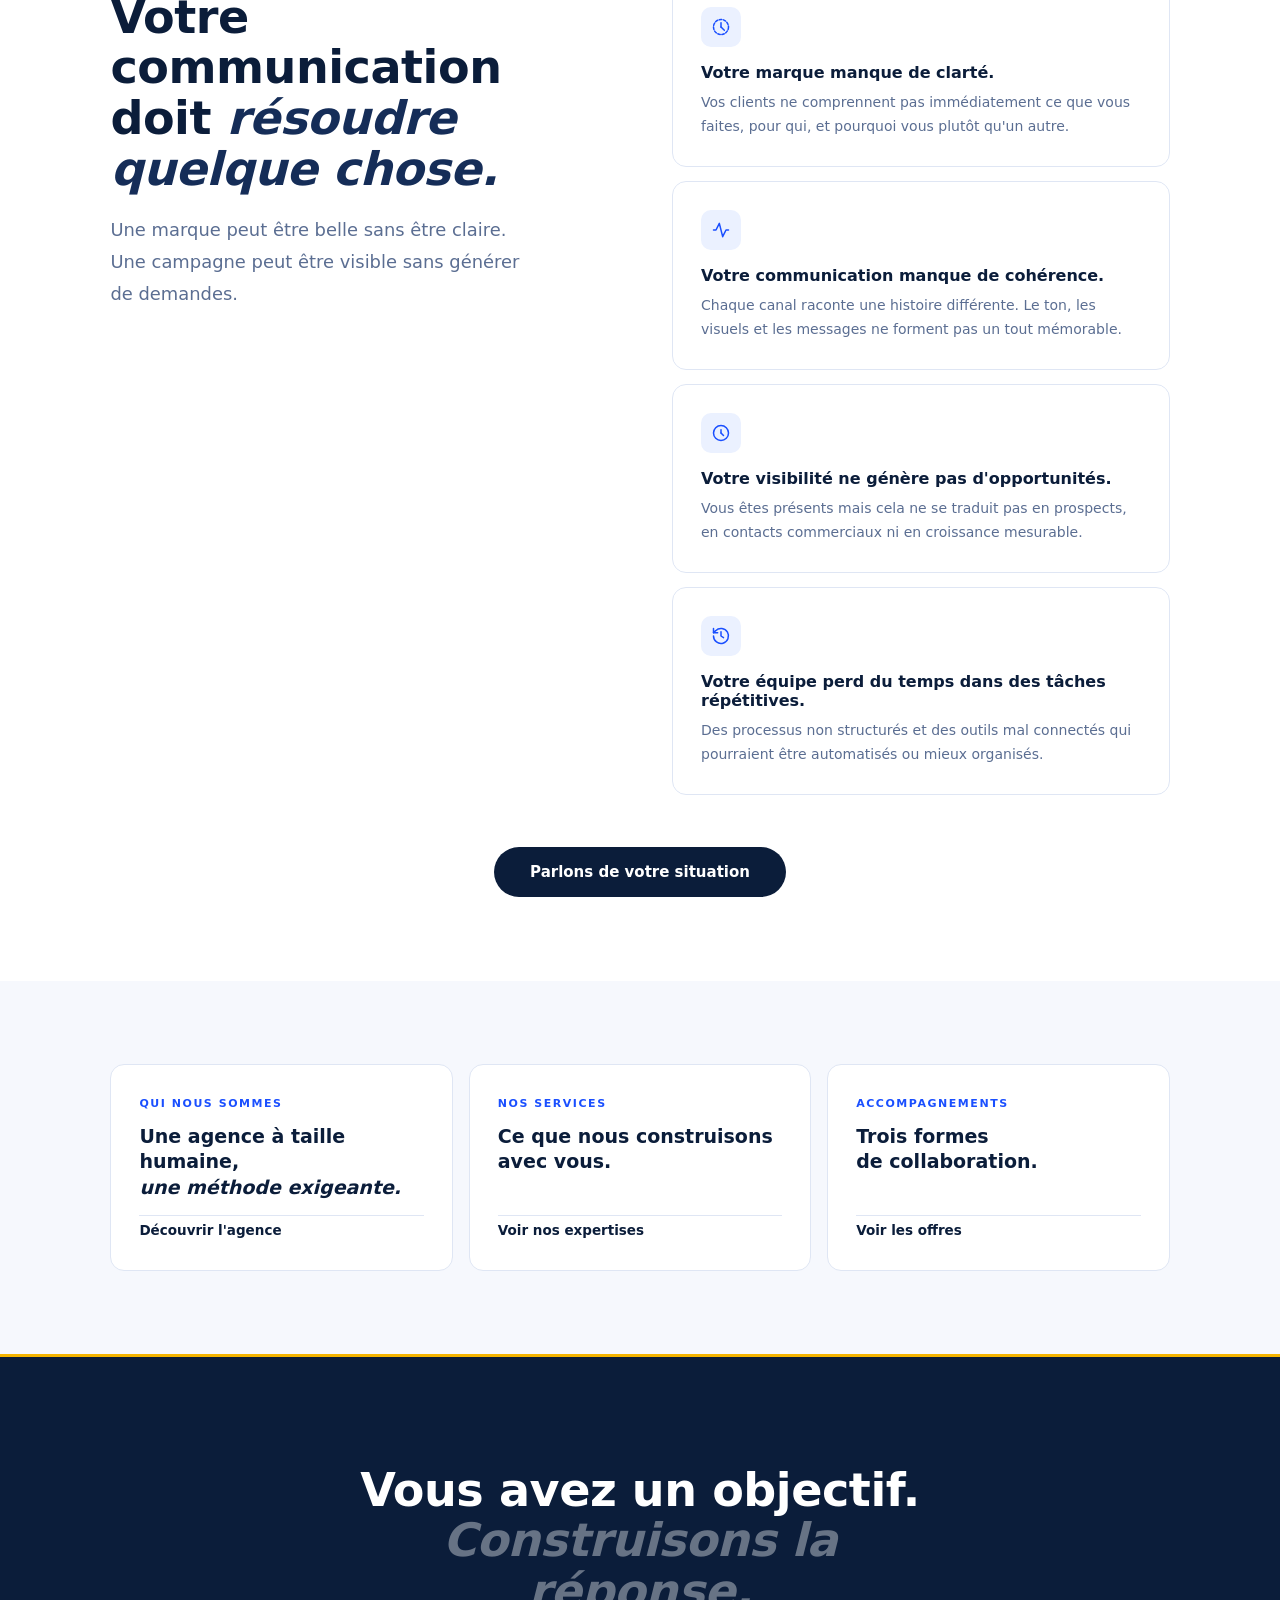
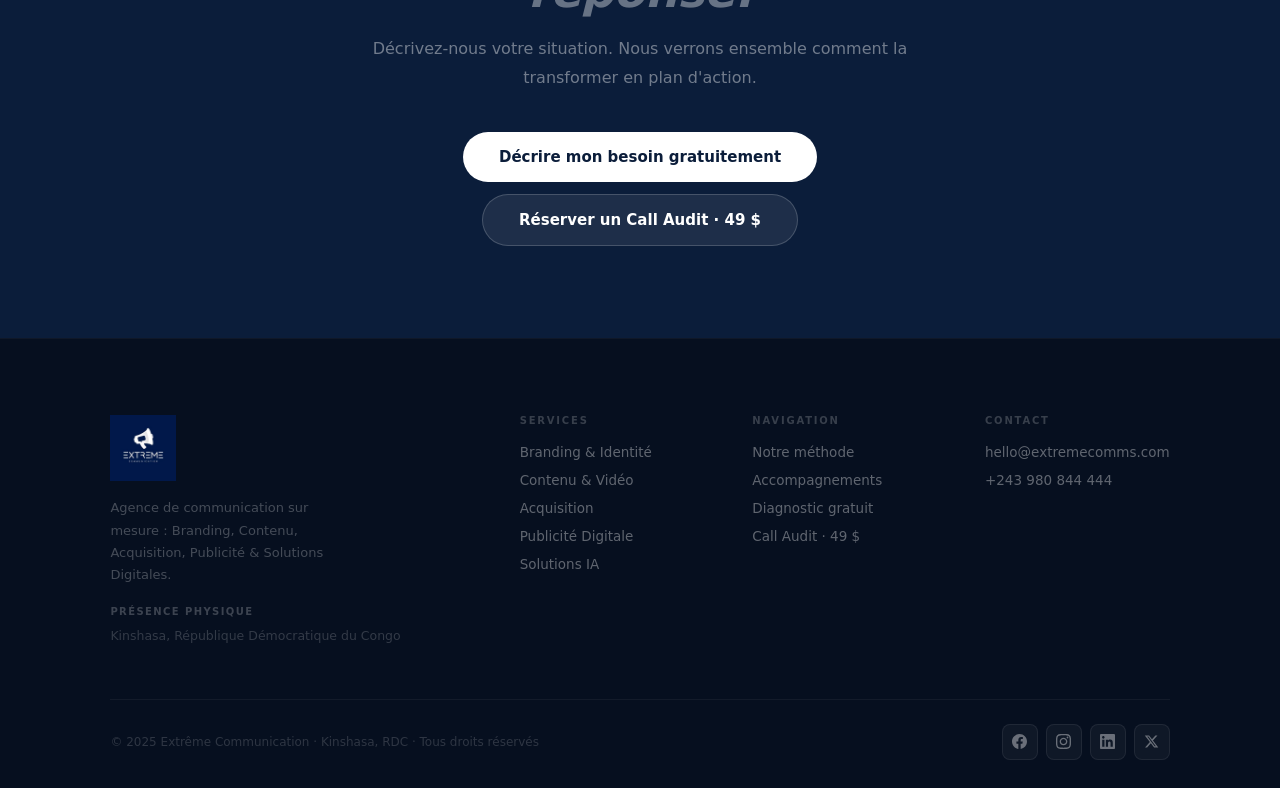
==== commit f2f1d7d6: "Add files via upload" ====
--- a/index.html
+++ b/index.html
@@ -10,17 +10,481 @@
 <meta property="og:description" content="Agence de communication sur mesure à Kinshasa. Branding, Contenu, Acquisition, Publicité et Solutions Digitales.">
 <meta property="og:url" content="https://www.extremecomms.com/">
 <meta property="og:type" content="website">
-<link rel="icon" href="assets/img/logo.jpg">
+<link rel="icon" href="[data-uri]">
 <link rel="preconnect" href="https://fonts.googleapis.com">
 <link href="https://fonts.googleapis.com/css2?family=Plus+Jakarta+Sans:wght@300;400;500;600;700;800&family=Inter:wght@300;400;500;600&display=swap" rel="stylesheet">
 <link rel="preconnect" href="https://api.fontshare.com">
 <link href="https://api.fontshare.com/v2/css?f[]=clash-display@400,500,600,700&display=swap" rel="stylesheet">
-<link rel="stylesheet" href="assets/style.css">
+<style>
+*,*::before,*::after{margin:0;padding:0;box-sizing:border-box}
+html{scroll-behavior:smooth;font-size:16px}
+:root{
+  --ink:#0B1D3A;
+  --ink2:#152D58;
+  --blue:#1A4FFF;
+  --blue-lt:#EBF1FF;
+  --yellow:#F4B400;
+  --yellow-dark:#9A6B00;
+  --white:#FFFFFF;
+  --off:#F6F8FD;
+  --bd:#DFE6F4;
+  --muted:#5B6E92;
+  --faint:#9BAAC4;
+  --display:'Plus Jakarta Sans',system-ui,sans-serif;
+  --clash:'Clash Display','Plus Jakarta Sans',system-ui,sans-serif;
+  --body:'Inter',system-ui,sans-serif;
+  --gx:clamp(20px,5.5vw,80px);
+  --nav-h:clamp(72px,9vw,92px);
+}
+body{font-family:var(--body);background:var(--white);color:var(--ink);-webkit-font-smoothing:antialiased;overflow-x:hidden}
+img{display:block;max-width:100%}
+a{color:inherit;text-decoration:none}
+::selection{background:var(--ink);color:#fff}
+
+/* ── TYPOGRAPHY ── */
+.d-xl{
+  font-family:var(--clash);
+  font-size:clamp(38px,6.6vw,84px);
+  font-weight:600;
+  line-height:1.02;
+  letter-spacing:-0.02em;
+  color:var(--ink);
+}
+.d-xl em{font-style:normal;color:var(--blue)}
+.d-lg{
+  font-family:var(--clash);
+  font-size:clamp(28px,3.6vw,48px);
+  font-weight:600;
+  line-height:1.1;
+  letter-spacing:-0.01em;
+  color:var(--ink);
+}
+.d-lg em{font-style:italic;font-weight:700;color:var(--ink2)}
+.d-md{font-family:var(--display);font-size:clamp(22px,2.5vw,32px);font-weight:700;line-height:1.15;letter-spacing:-0.02em;color:var(--ink)}
+.eyebrow{font-family:var(--body);font-size:11px;font-weight:600;letter-spacing:.2em;text-transform:uppercase;color:var(--faint)}
+.eyebrow-b{color:var(--blue)}
+.lead{font-size:clamp(15px,1.4vw,18px);line-height:1.78;color:var(--muted)}
+.copy{font-size:14px;line-height:1.72;color:var(--muted)}
+
+/* ── LAYOUT ── */
+.w{max-width:1200px;margin:0 auto;padding:0 var(--gx)}
+.sec{padding:clamp(52px,6.5vw,88px) 0}
+.first-sec{padding-top:calc(var(--nav-h) + clamp(32px,5vw,56px)) !important}
+.sec-sm{padding:clamp(36px,4.2vw,56px) 0}
+
+/* ── BUTTONS ── */
+.btn{
+  display:inline-flex;align-items:center;gap:10px;
+  padding:13px 26px;border-radius:100px;border:none;
+  font-family:var(--body);font-size:14px;font-weight:600;
+  cursor:pointer;transition:all .3s cubic-bezier(.16,1,.3,1);white-space:nowrap;
+}
+.btn:active{transform:scale(.96)}
+.btn svg{width:15px;height:15px;flex-shrink:0;transition:transform .3s cubic-bezier(.16,1,.3,1);stroke:currentColor;fill:none;stroke-width:1.8;stroke-linecap:round;stroke-linejoin:round}
+.btn:hover svg{transform:translate(2px,-2px)}
+.btn-ink{background:var(--ink);color:#fff}
+.btn-ink:hover{background:var(--ink2);box-shadow:0 8px 24px rgba(11,29,58,.24);transform:translateY(-1px)}
+.btn-bd{background:transparent;color:var(--ink);border:1.5px solid var(--bd)}
+.btn-bd:hover{border-color:var(--ink)}
+.btn-blue{background:var(--blue);color:#fff}
+.btn-blue:hover{opacity:.88;box-shadow:0 8px 24px rgba(26,79,255,.3);transform:translateY(-1px)}
+.btn-w{background:#fff;color:var(--ink)}
+.btn-w:hover{background:var(--blue-lt)}
+.btn-ghost{background:rgba(255,255,255,.08);color:#fff;border:1.5px solid rgba(255,255,255,.18)}
+.btn-ghost:hover{background:rgba(255,255,255,.16)}
+.btn-full{width:100%;justify-content:center}
+.btn-lg{padding:16px 36px;font-size:15px}
+
+/* ── NAV ── */
+#nav{
+  position:fixed;top:0;left:0;right:0;z-index:300;
+  height:var(--nav-h);background:rgba(255,255,255,.95);
+  backdrop-filter:blur(18px);
+  border-bottom:1px solid transparent;
+  transition:border-color .3s,box-shadow .3s;
+}
+#nav.on{border-color:var(--bd);box-shadow:0 2px 20px rgba(11,29,58,.06)}
+.nav-in{display:flex;align-items:center;justify-content:space-between;height:var(--nav-h)}
+.nav-logo{display:flex;align-items:center}
+.nav-logo img{height:clamp(40px,5.4vw,60px);width:auto;object-fit:contain;transition:height .3s}
+.nav-links{display:flex;gap:28px;list-style:none}
+.nav-links a{font-size:13.5px;font-weight:400;color:var(--muted);transition:color .18s}
+.nav-links a:hover{color:var(--ink)}
+.nav-r{display:flex;align-items:center;gap:10px}
+.lang-sw{display:flex;align-items:center;border:1.5px solid var(--bd);border-radius:100px;padding:3px;gap:2px}
+.lang-btn{font-size:11.5px;font-weight:700;letter-spacing:.03em;color:var(--muted);background:none;border:none;padding:5px 11px;border-radius:100px;cursor:pointer;transition:all .25s cubic-bezier(.16,1,.3,1)}
+.lang-btn.active{background:var(--ink);color:#fff}
+.lang-btn:not(.active):hover{color:var(--ink)}
+.lang-sw-mm{align-self:flex-start;margin:4px 0 20px}
+.lang-sw-mm .lang-btn{font-size:13px;padding:8px 16px}
+.nav-pill{
+  font-size:13px;font-weight:500;color:var(--blue);
+  padding:7px 16px;border-radius:100px;
+  border:1.5px solid rgba(26,79,255,.2);transition:all .2s;
+}
+.nav-pill:hover{background:rgba(26,79,255,.06);border-color:var(--blue)}
+.nav-cta{padding:10px 20px;font-size:13px}
+
+/* Hamburger */
+.hbg{display:none;background:none;border:none;cursor:pointer;padding:5px;line-height:0}
+.hbg svg{display:block;width:24px;height:24px}
+
+/* ── MOBILE MENU ── */
+#mm{
+  display:none;position:fixed;top:var(--nav-h);left:0;right:0;bottom:0;
+  background:#fff;z-index:299;
+  padding:28px var(--gx) 40px;
+  flex-direction:column;overflow-y:auto;
+}
+#mm.open{display:flex}
+.mm-links{display:flex;flex-direction:column;gap:0;margin-bottom:36px}
+.mm-links a{
+  display:block;padding:17px 0;
+  border-bottom:1px solid var(--bd);
+  font-family:var(--display);font-size:20px;font-weight:700;color:var(--ink);
+  transition:color .18s;
+}
+.mm-links a:hover{color:var(--blue)}
+.mm-btns{display:flex;flex-direction:column;gap:12px}
+
+/* ── HERO ── */
+#hero{
+  padding-top:var(--nav-h);background:var(--white);
+  min-height:100vh;display:flex;align-items:center;
+  position:relative;overflow:hidden;
+}
+section,footer{scroll-margin-top:var(--nav-h)}
+
+.hero-inner-2col{
+  display:grid;grid-template-columns:1fr .85fr;
+  gap:clamp(32px,5vw,72px);align-items:center;
+  padding:clamp(32px,5.5vw,72px) 0;
+  position:relative;z-index:1;
+}
+.hero-title{margin-bottom:18px}
+.hero-sub{max-width:520px;margin-bottom:28px}
+.hero-btns{display:flex;align-items:center;gap:26px;flex-wrap:wrap}
+.hero-photo{
+  position:relative;border-radius:18px;overflow:hidden;aspect-ratio:4/5;max-height:560px;
+  box-shadow:0 0 0 rgba(11,29,58,0);
+  animation:heroPhotoIn 1.2s cubic-bezier(.16,1,.3,1) both,heroPhotoShadow 1.4s ease both;
+  animation-delay:.15s,.3s;
+}
+.hero-photo img{width:100%;height:100%;object-fit:cover;display:block;animation:heroPhotoZoom 1.8s cubic-bezier(.16,1,.3,1) both;animation-delay:.15s}
+.hero-photo::after{
+  content:'';position:absolute;inset:0;pointer-events:none;
+  background:linear-gradient(200deg,rgba(26,79,255,.28),rgba(11,29,58,0) 45%);
+  opacity:0;animation:heroPhotoGlow 1.6s ease both;animation-delay:.5s;
+}
+@keyframes heroPhotoIn{from{opacity:0;transform:translateY(28px) scale(.95) rotate(-1.2deg)}to{opacity:1;transform:translateY(0) scale(1) rotate(0)}}
+@keyframes heroPhotoZoom{from{transform:scale(1.15)}to{transform:scale(1)}}
+@keyframes heroPhotoShadow{from{box-shadow:0 0 0 rgba(11,29,58,0)}to{box-shadow:0 30px 60px -20px rgba(11,29,58,.35)}}
+@keyframes heroPhotoGlow{from{opacity:0}to{opacity:1}}
+
+/* ── CLIENTS ── */
+#clients{background:var(--off);border-top:1px solid var(--bd);border-bottom:1px solid var(--bd)}
+.cl-inner{display:flex;flex-direction:column;align-items:center;gap:36px}
+.cl-row{
+  display:grid;grid-template-columns:repeat(4,1fr);gap:20px;width:100%;
+}
+.cl-item{
+  background:#fff;border:1.5px solid var(--bd);border-radius:16px;
+  display:flex;align-items:center;justify-content:center;
+  height:132px;padding:26px;transition:border-color .25s,box-shadow .25s,transform .25s;
+}
+.cl-item:hover{border-color:var(--yellow);box-shadow:0 10px 30px rgba(11,29,58,.08);transform:translateY(-3px)}
+.cl-item img{max-height:82px;max-width:100%;width:auto;object-fit:contain;transition:transform .4s cubic-bezier(.16,1,.3,1)}
+.cl-item:hover img{transform:scale(1.08)}
+
+/* ── PROBLEM ── */
+.prob-layout{display:grid;grid-template-columns:1fr 1fr;gap:clamp(40px,5vw,72px);align-items:start}
+.prob-head{position:sticky;top:88px}
+.prob-lead{margin-top:20px;max-width:420px}
+.prob-line{width:40px;height:2px;background:var(--blue);border-radius:1px;margin:28px 0}
+.prob-quote{font-family:var(--display);font-size:clamp(17px,1.8vw,22px);font-weight:700;font-style:italic;color:var(--ink);line-height:1.35}
+.prob-cards{display:flex;flex-direction:column;gap:14px}
+.pc{
+  padding:28px;border:1.5px solid var(--bd);border-radius:14px;
+  transition:all .25s;position:relative;overflow:hidden;
+}
+.pc::before{content:'';position:absolute;top:0;left:0;width:3px;height:0;background:var(--blue);border-radius:2px;transition:height .3s}
+.pc:hover{border-color:rgba(26,79,255,.22);transform:translateY(-2px);box-shadow:0 10px 36px rgba(11,29,58,.07)}
+.pc:hover::before{height:100%}
+.pc-icon{display:flex;align-items:center;justify-content:center;width:40px;height:40px;border-radius:10px;background:var(--blue-lt);margin-bottom:16px}
+.pc-icon svg{width:20px;height:20px;stroke:var(--blue);fill:none;stroke-width:1.8;stroke-linecap:round;stroke-linejoin:round}
+.pc-title{font-family:var(--display);font-size:16px;font-weight:700;color:var(--ink);margin-bottom:8px}
+.prob-cta{margin-top:44px;text-align:center}
+
+/* ── APPROACH ── */
+#approach{background:var(--ink)}
+.ap-head{margin-bottom:56px}
+.ap-head .eyebrow{color:rgba(255,255,255,.3)}
+.ap-title{color:#fff;margin-top:14px}
+.ap-title em{color:rgba(255,255,255,.38)}
+.ap-sub{color:rgba(255,255,255,.4);margin-top:14px;max-width:420px}
+.ap-grid{
+  display:grid;grid-template-columns:repeat(4,1fr);
+  border:1px solid rgba(255,255,255,.07);border-radius:14px;overflow:hidden;
+}
+.ap-step{padding:36px 26px;border-right:1px solid rgba(255,255,255,.07);transition:background .22s}
+.ap-step:last-child{border-right:none}
+.ap-step:hover{background:rgba(255,255,255,.03)}
+.ap-n{font-family:var(--display);font-size:56px;font-weight:800;color:rgba(255,255,255,.06);line-height:1;margin-bottom:18px}
+.ap-dash{width:28px;height:2px;background:var(--blue);border-radius:1px;margin-bottom:18px}
+.ap-name{font-family:var(--display);font-size:19px;font-weight:700;color:#fff;margin-bottom:10px}
+.ap-copy{font-size:13.5px;line-height:1.7;color:rgba(255,255,255,.38)}
+.ap-photo{position:relative;margin-top:20px;border-radius:14px;overflow:hidden;border:1px solid rgba(255,255,255,.07)}
+.ap-photo img{width:100%;max-height:340px;object-fit:cover;display:block;transition:transform .6s cubic-bezier(.16,1,.3,1)}
+.ap-photo:hover img{transform:scale(1.06)}
+
+/* ── ABOUT ── */
+.about-grid{display:block}
+.about-text{max-width:640px}
+.about-photos{display:block}
+.about-photo{border-radius:14px;overflow:hidden;background:var(--off);height:100%;min-height:360px}
+.about-photo img{width:100%;height:100%;object-fit:cover;display:block;transition:transform .5s}
+.about-photo:hover img{transform:scale(1.05)}
+
+/* ── EXPERTISE ── */
+.exp-head{margin-bottom:56px}
+.exp-list{display:flex;flex-direction:column}
+.ei{
+  display:grid;grid-template-columns:200px 1fr;
+  gap:40px;align-items:start;
+  padding:36px 32px;margin:0 -32px;border-top:1.5px solid var(--bd);
+  border-radius:14px;
+  transition:background .25s;
+}
+.ei:last-child{border-bottom:1.5px solid var(--bd)}
+.ei:hover{background:var(--ink)}
+.ei:hover .ei-icon svg{stroke:var(--yellow)}
+.ei:hover .ei-name{color:#fff}
+.ei:hover .ei-pitch{color:rgba(255,255,255,.55)}
+.ei:hover .ei-tag{color:rgba(255,255,255,.7);border-color:rgba(255,255,255,.18);background:rgba(255,255,255,.06)}
+.ei-icon{width:40px;height:40px;display:flex;align-items:center;justify-content:center;margin-bottom:14px;margin-left:-2px}
+.ei-icon svg{width:30px;height:30px;stroke:var(--blue);fill:none;stroke-width:1.5;stroke-linecap:round;stroke-linejoin:round;transition:stroke .25s}
+.ei-name{font-family:var(--display);font-size:20px;font-weight:700;color:var(--ink);transition:color .25s}
+.ei-pitch{font-size:14.5px;line-height:1.72;color:var(--muted);margin-bottom:16px;max-width:440px;transition:color .25s}
+.ei-tags{display:flex;flex-wrap:wrap;gap:7px}
+.ei-tag{font-size:12px;color:var(--muted);padding:4px 12px;border-radius:100px;background:var(--off);border:1px solid var(--bd);transition:all .25s}
+.ei-photo{grid-template-columns:200px 1fr 96px}
+.ei-thumb{width:96px;height:96px;border-radius:12px;overflow:hidden;flex-shrink:0;align-self:center}
+.ei-thumb img{width:100%;height:100%;object-fit:cover;transition:transform .5s}
+.ei:hover .ei-thumb img{transform:scale(1.06)}
+
+/* ── EXPLORE (index bridge cards) ── */
+.explore-grid{display:grid;grid-template-columns:repeat(3,1fr);gap:16px}
+.explore-card{
+  display:flex;flex-direction:column;gap:14px;
+  padding:32px 28px;border:1.5px solid var(--bd);border-radius:14px;
+  background:#fff;transition:all .3s cubic-bezier(.16,1,.3,1);
+}
+.explore-card:hover{border-color:var(--ink);transform:translateY(-3px);box-shadow:0 12px 36px rgba(11,29,58,.08)}
+.explore-eyebrow{font-size:11px;font-weight:700;letter-spacing:.14em;text-transform:uppercase;color:var(--blue)}
+.explore-title{font-family:var(--display);font-size:19px;font-weight:700;color:var(--ink);line-height:1.35}
+.explore-link{font-size:13.5px;font-weight:600;color:var(--ink);margin-top:auto;padding-top:6px;border-top:1px solid var(--bd)}
+
+/* ── OFFERS ── */
+#offers{background:var(--off)}
+.off-head{margin-bottom:52px}
+.off-head-grid{display:grid;grid-template-columns:1.3fr 1fr;gap:48px;align-items:center;margin-bottom:52px}
+.off-head-grid .off-head{margin-bottom:0}
+.off-photo{position:relative;border-radius:16px;overflow:hidden;height:220px}
+.off-photo img{width:100%;height:100%;object-fit:cover;transition:transform .6s cubic-bezier(.16,1,.3,1)}
+.off-photo:hover img{transform:scale(1.07)}
+.off-photo::after{content:'';position:absolute;bottom:14px;left:14px;width:32px;height:32px;border-bottom:3px solid var(--yellow);border-left:3px solid var(--yellow)}
+.off-grid{display:grid;grid-template-columns:repeat(3,1fr);gap:16px}
+.off-card{
+  padding:36px 28px;border:1.5px solid var(--bd);border-radius:14px;
+  background:#fff;display:flex;flex-direction:column;transition:all .22s;
+}
+.off-card.feat{background:var(--ink);border-color:var(--ink)}
+.off-card.feat:hover{transform:translateY(-3px);box-shadow:0 16px 40px rgba(0,0,0,.28)}
+.off-card:not(.feat):hover{border-color:var(--ink);transform:translateY(-3px);box-shadow:0 12px 36px rgba(11,29,58,.08)}
+.off-pill{font-size:10px;font-weight:700;letter-spacing:.18em;text-transform:uppercase;color:var(--blue);margin-bottom:16px}
+.off-card.feat .off-pill{color:var(--yellow)}
+.off-name{font-family:var(--display);font-size:26px;font-weight:800;color:var(--ink);margin-bottom:12px}
+.off-card.feat .off-name{color:#fff}
+.off-desc{font-size:14px;line-height:1.72;color:var(--muted);margin-bottom:24px;flex:1}
+.off-card.feat .off-desc{color:rgba(255,255,255,.42)}
+.off-features{display:flex;flex-direction:column;gap:9px;margin-bottom:30px}
+.off-f{display:flex;align-items:center;gap:9px;font-size:13px;color:var(--muted)}
+.off-card.feat .off-f{color:rgba(255,255,255,.48)}
+.off-f svg{width:14px;height:14px;stroke:var(--blue);fill:none;stroke-width:2.2;stroke-linecap:round;stroke-linejoin:round;flex-shrink:0}
+.off-card.feat .off-f svg{stroke:rgba(255,255,255,.3)}
+
+/* ── DIAGNOSTIC ── */
+.diag-grid{display:grid;grid-template-columns:1fr 1.1fr;gap:clamp(40px,6vw,80px);align-items:start}
+.diag-l .eyebrow{margin-bottom:16px}
+.diag-sub{margin-top:16px;max-width:380px}
+.diag-photo{border-radius:14px;overflow:hidden;margin-top:26px;max-width:380px;height:160px}
+.diag-photo img{width:100%;height:100%;object-fit:cover;transition:transform .6s cubic-bezier(.16,1,.3,1)}
+.diag-photo:hover img{transform:scale(1.07)}
+.diag-perks{display:flex;flex-direction:column;margin:28px 0}
+.dp{display:flex;align-items:center;gap:12px;padding:14px 0;border-bottom:1px solid var(--bd);font-size:14px;color:var(--muted)}
+.dp:first-child{border-top:1px solid var(--bd)}
+.dp svg{width:18px;height:18px;stroke:var(--blue);fill:none;stroke-width:1.8;stroke-linecap:round;stroke-linejoin:round;flex-shrink:0}
+.audit-box{background:var(--off);border:1.5px solid var(--bd);border-radius:14px;padding:24px}
+.audit-banner-inner{max-width:480px;margin:0 auto}
+.audit-banner-inner .audit-box{background:#fff;border-color:#fff;box-shadow:0 20px 50px rgba(0,0,0,.25)}
+.audit-pill{font-size:10px;font-weight:700;letter-spacing:.16em;text-transform:uppercase;color:var(--blue);margin-bottom:10px}
+.audit-h{font-family:var(--display);font-size:19px;font-weight:700;color:var(--ink);margin-bottom:6px}
+.audit-price{font-family:var(--display);font-size:38px;font-weight:800;color:var(--ink);line-height:1;margin-bottom:14px}
+.audit-price small{font-size:16px;font-weight:400;color:var(--muted)}
+.audit-fs{display:flex;flex-direction:column;gap:8px;margin-bottom:20px}
+.audit-f{display:flex;align-items:center;gap:8px;font-size:13px;color:var(--muted)}
+.audit-f svg{width:14px;height:14px;stroke:var(--blue);fill:none;stroke-width:2.2;stroke-linecap:round;stroke-linejoin:round;flex-shrink:0}
+
+/* Form */
+.form-box{background:#fff;border:1.5px solid var(--bd);border-radius:14px;padding:40px}
+.form-title{font-family:var(--display);font-size:22px;font-weight:700;color:var(--ink);margin-bottom:4px}
+.form-sub{font-size:13.5px;color:var(--muted);margin-bottom:28px}
+.fg{margin-bottom:14px}
+.fg label{display:block;font-size:10.5px;font-weight:600;letter-spacing:.1em;text-transform:uppercase;color:var(--muted);margin-bottom:6px}
+.fg input,.fg select,.fg textarea{
+  width:100%;padding:12px 14px;border:1.5px solid var(--bd);border-radius:8px;
+  font-family:var(--body);font-size:14px;color:var(--ink);background:var(--off);
+  outline:none;transition:border-color .2s,background .2s;-webkit-appearance:none;
+}
+.fg input:focus,.fg select:focus,.fg textarea:focus{border-color:var(--blue);background:#fff}
+.fg input::placeholder,.fg textarea::placeholder{color:var(--faint)}
+.fg select{cursor:pointer;color:var(--muted)}
+.fg select option{background:#fff;color:var(--ink)}
+.fg textarea{height:96px;resize:none}
+.fg2{display:grid;grid-template-columns:1fr 1fr;gap:12px}
+.fg-ck{display:flex;align-items:flex-start;gap:10px;margin:14px 0}
+.fg-ck input[type=checkbox]{width:auto;accent-color:var(--blue);margin-top:3px;flex-shrink:0;cursor:pointer}
+.fg-ck label{font-size:13px;color:var(--muted);text-transform:none;letter-spacing:0;font-weight:400;cursor:pointer}
+.btn-sub{
+  width:100%;padding:15px;background:var(--ink);color:#fff;
+  border:none;border-radius:100px;
+  font-family:var(--body);font-size:15px;font-weight:600;
+  cursor:pointer;transition:all .22s;
+}
+.btn-sub:hover{background:var(--blue);box-shadow:0 8px 24px rgba(26,79,255,.3)}
+
+/* ── CALL AUDIT MODAL ── */
+.audit-modal{
+  display:none;position:fixed;inset:0;z-index:500;
+  background:rgba(11,29,58,.55);backdrop-filter:blur(4px);
+  align-items:flex-start;justify-content:center;
+  padding:min(8vh,64px) 20px 40px;overflow-y:auto;
+}
+.audit-modal.open{display:flex}
+.audit-modal-box{
+  background:#fff;border-radius:18px;padding:40px;max-width:600px;width:100%;
+  position:relative;box-shadow:0 30px 80px rgba(11,29,58,.3);
+}
+.audit-modal-close{
+  position:absolute;top:18px;right:18px;width:34px;height:34px;border-radius:50%;
+  border:1.5px solid var(--bd);background:none;display:flex;align-items:center;justify-content:center;
+  cursor:pointer;transition:all .2s;
+}
+.audit-modal-close svg{width:15px;height:15px;stroke:var(--muted);fill:none;stroke-width:2;stroke-linecap:round}
+.audit-modal-close:hover{background:var(--ink);border-color:var(--ink)}
+.audit-modal-close:hover svg{stroke:#fff}
+.audit-modal-pill{font-size:10px;font-weight:700;letter-spacing:.16em;text-transform:uppercase;color:var(--blue);margin-bottom:12px}
+.audit-modal-title{font-family:var(--display);font-size:23px;font-weight:700;color:var(--ink);margin-bottom:8px}
+.audit-modal-sub{font-size:13.5px;color:var(--muted);line-height:1.55;margin-bottom:26px;max-width:460px}
+@media(max-width:640px){
+  .audit-modal-box{padding:28px 22px}
+  .audit-modal .fg2{grid-template-columns:1fr}
+}
+
+/* ── CTA FINAL ── */
+#cta{background:var(--ink);text-align:center;padding:clamp(60px,7.5vw,92px) 0;position:relative;overflow:hidden;border-top:3px solid var(--yellow)}
+.cta-in{position:relative;z-index:1;max-width:600px;margin:0 auto}
+#cta .eyebrow{color:rgba(255,255,255,.28);margin-bottom:22px}
+.cta-title{color:#fff;margin-bottom:18px}
+.cta-title em{color:rgba(255,255,255,.38)}
+.cta-sub{color:rgba(255,255,255,.42);font-size:16px;line-height:1.8;margin-bottom:40px}
+.cta-btns{display:flex;gap:12px;justify-content:center;flex-wrap:wrap}
+
+/* ── FOOTER ── */
+footer{background:#060F1F;padding:clamp(52px,7vw,76px) 0 28px;border-top:1px solid rgba(255,255,255,.04)}
+.ft{display:grid;grid-template-columns:2fr 1fr 1fr 1fr;gap:clamp(28px,5vw,56px);margin-bottom:52px}
+.ft-logo img{height:clamp(48px,6vw,66px);width:auto;object-fit:contain;margin-bottom:16px}
+.ft-tag{font-size:13px;color:rgba(255,255,255,.25);line-height:1.7;max-width:230px;margin-bottom:20px}
+.ft-addr strong{font-size:10px;font-weight:700;letter-spacing:.14em;text-transform:uppercase;color:rgba(255,255,255,.22);display:block;margin-bottom:7px}
+.ft-addr p{font-size:12.5px;color:rgba(255,255,255,.18);line-height:1.85}
+.ft-col h5{font-size:10px;font-weight:700;letter-spacing:.18em;text-transform:uppercase;color:rgba(255,255,255,.2);margin-bottom:16px}
+.ft-col ul{list-style:none;display:flex;flex-direction:column;gap:9px}
+.ft-col ul li a{font-size:13.5px;color:rgba(255,255,255,.36);transition:color .18s}
+.ft-col ul li a:hover{color:#fff}
+.ft-btm{display:flex;justify-content:space-between;align-items:center;padding-top:24px;border-top:1px solid rgba(255,255,255,.05);flex-wrap:wrap;gap:14px}
+.ft-copy{font-size:12px;color:rgba(255,255,255,.16)}
+.ft-soc{display:flex;gap:8px}
+.soc{
+  width:36px;height:36px;border-radius:8px;
+  background:rgba(255,255,255,.04);border:1px solid rgba(255,255,255,.07);
+  display:flex;align-items:center;justify-content:center;transition:all .22s;
+}
+.soc:hover{background:var(--blue);border-color:var(--blue)}
+.soc svg{width:15px;height:15px;fill:rgba(255,255,255,.38);transition:fill .2s}
+.soc:hover svg{fill:#fff}
+
+/* ── REVEAL ANIMATION ── */
+.rv{opacity:0;transform:translateY(20px);transition:opacity .7s cubic-bezier(.16,1,.3,1),transform .7s cubic-bezier(.16,1,.3,1)}
+.rv.in{opacity:1;transform:none}
+.rg>*{opacity:0;transform:translateY(18px);transition:opacity .65s cubic-bezier(.16,1,.3,1),transform .65s cubic-bezier(.16,1,.3,1)}
+.rg.in>*:nth-child(1){opacity:1;transform:none;transition-delay:0ms}
+.rg.in>*:nth-child(2){opacity:1;transform:none;transition-delay:70ms}
+.rg.in>*:nth-child(3){opacity:1;transform:none;transition-delay:140ms}
+.rg.in>*:nth-child(4){opacity:1;transform:none;transition-delay:210ms}
+.rg.in>*:nth-child(5){opacity:1;transform:none;transition-delay:280ms}
+.rg.in>*:nth-child(6){opacity:1;transform:none;transition-delay:350ms}
+.rg.in>*:nth-child(7){opacity:1;transform:none;transition-delay:420ms}
+
+/* ── RESPONSIVE ── */
+@media(max-width:1040px){
+  .nav-links,.nav-pill,.nav-cta,.nav-r .lang-sw{display:none}
+  .hbg{display:flex;align-items:center;justify-content:center}
+  .hero-sub{max-width:100%}
+  .prob-layout{grid-template-columns:1fr}
+  .about-grid{grid-template-columns:1fr;gap:32px}
+  .about-photos{order:-1}
+  .about-photo{min-height:240px}
+  .prob-head{position:static}
+  .ei{grid-template-columns:1fr;gap:14px}
+  .ei-thumb{display:none}
+  .ei-arr{display:none}
+  .off-grid{grid-template-columns:1fr}
+  .off-head-grid{grid-template-columns:1fr;gap:24px}
+  .off-photo{height:180px}
+  .diag-grid{grid-template-columns:1fr;gap:44px}
+  .ft{grid-template-columns:1fr 1fr;gap:32px}
+  .ap-grid{grid-template-columns:1fr 1fr}
+  .ap-step{border-bottom:1px solid rgba(255,255,255,.07)}
+  .cl-row{grid-template-columns:repeat(3,1fr)}
+  .explore-grid{grid-template-columns:1fr}
+}
+@media(max-width:640px){
+  :root{--gx:18px}
+  .btn{width:100%}
+  .hero-btns{flex-direction:column}
+  .hero-inner-2col{grid-template-columns:1fr;gap:32px}
+  .hero-photo{aspect-ratio:16/10;max-height:320px;order:-1}
+  .hero-btns .btn{justify-content:center}
+  .prob-cards{gap:10px}
+  .ap-grid{grid-template-columns:1fr}
+  .ap-step:last-child{border-bottom:none}
+  .cl-row{grid-template-columns:repeat(2,1fr)}
+  .cl-item{height:104px;padding:18px}
+  .cl-item img{max-height:60px}
+  .cl-item:nth-child(4n){border-right:1px solid var(--bd)}
+  .cl-item:nth-child(3n){border-right:none}
+  .ft{grid-template-columns:1fr}
+  .ft-btm{flex-direction:column;text-align:center}
+  .cta-btns{flex-direction:column;align-items:center}
+  .fg2{grid-template-columns:1fr}
+}
+
+</style>
 </head>
 <body>
 <nav id="nav">
   <div class="w nav-in">
-    <a href="index.html" class="nav-logo"><img src="assets/img/logo.jpg" alt="Extrême Communication"></a>
+    <a href="index.html" class="nav-logo"><img src="[data-uri]" alt="Extrême Communication"></a>
     <ul class="nav-links">
       <li><a href="expertises.html" data-i18n="nav.services">Services</a></li>
       <li><a href="a-propos.html#methode" data-i18n="nav.method">Méthode</a></li>
@@ -79,7 +543,7 @@
         </div>
       </div>
       <div class="hero-photo">
-        <img src="assets/img/photo-vr.jpg" alt="Extrême Communication">
+        <img src="[data-uri]" alt="Extrême Communication">
       </div>
     </div>
   </div>
@@ -90,18 +554,18 @@
   <div class="w cl-inner">
     <p class="eyebrow" data-i18n="clients.eyebrow">Ils nous ont fait confiance</p>
     <div class="cl-row">
-      <div class="cl-item"><img src="assets/img/client-oif.png" alt="Organisation Internationale de la Francophonie"></div>
-      <div class="cl-item"><img src="assets/img/client-ifdd.jpg" alt="IFDD"></div>
-      <div class="cl-item"><img src="assets/img/client-inpp.jpg" alt="INPP"></div>
-      <div class="cl-item"><img src="assets/img/client-ojedd.jpg" alt="OJEDD International"></div>
-      <div class="cl-item"><img src="assets/img/client-mokolo.png" alt="Mokolo Service"></div>
-      <div class="cl-item"><img src="assets/img/client-abcpay.jpg" alt="abc pay"></div>
-      <div class="cl-item"><img src="assets/img/client-omenu.jpg" alt="O Menu Restaurant"></div>
-      <div class="cl-item"><img src="assets/img/client-legeste.png" alt="Le Geste ONG"></div>
-      <div class="cl-item"><img src="assets/img/client-juricongo.png" alt="JuriCongo"></div>
-      <div class="cl-item"><img src="assets/img/client-trone.png" alt="Trône Services Bellissima"></div>
-      <div class="cl-item"><img src="assets/img/client-dakota.png" alt="Dakota Aviation"></div>
-      <div class="cl-item"><img src="assets/img/client-fastdelivery.png" alt="242 Fast Delivery"></div>
+      <div class="cl-item"><img src="[data-uri]" alt="Organisation Internationale de la Francophonie"></div>
+      <div class="cl-item"><img src="[data-uri]" alt="IFDD"></div>
+      <div class="cl-item"><img src="[data-uri]" alt="INPP"></div>
+      <div class="cl-item"><img src="[data-uri]" alt="OJEDD International"></div>
+      <div class="cl-item"><img src="[data-uri]" alt="Mokolo Service"></div>
+      <div class="cl-item"><img src="[data-uri]" alt="abc pay"></div>
+      <div class="cl-item"><img src="[data-uri]" alt="O Menu Restaurant"></div>
+      <div class="cl-item"><img src="[data-uri]" alt="Le Geste ONG"></div>
+      <div class="cl-item"><img src="[data-uri]" alt="JuriCongo"></div>
+      <div class="cl-item"><img src="[data-uri]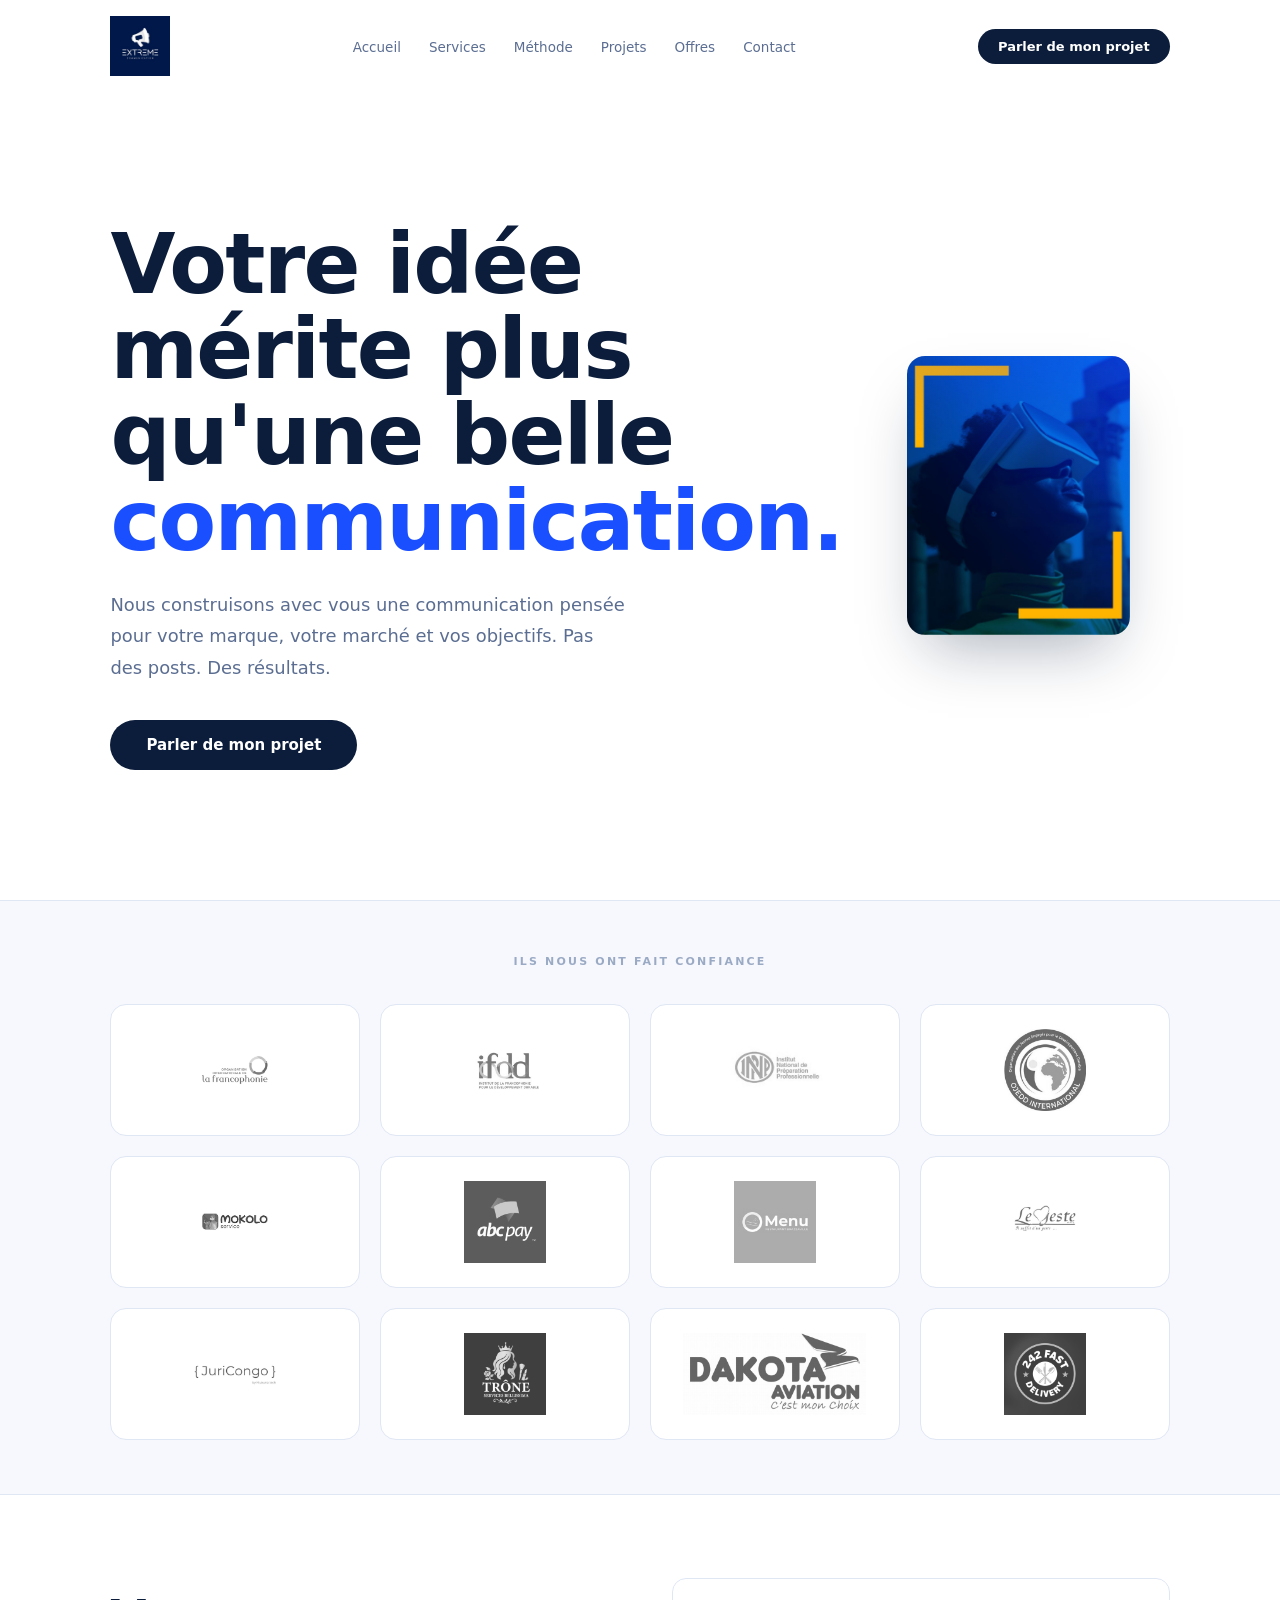
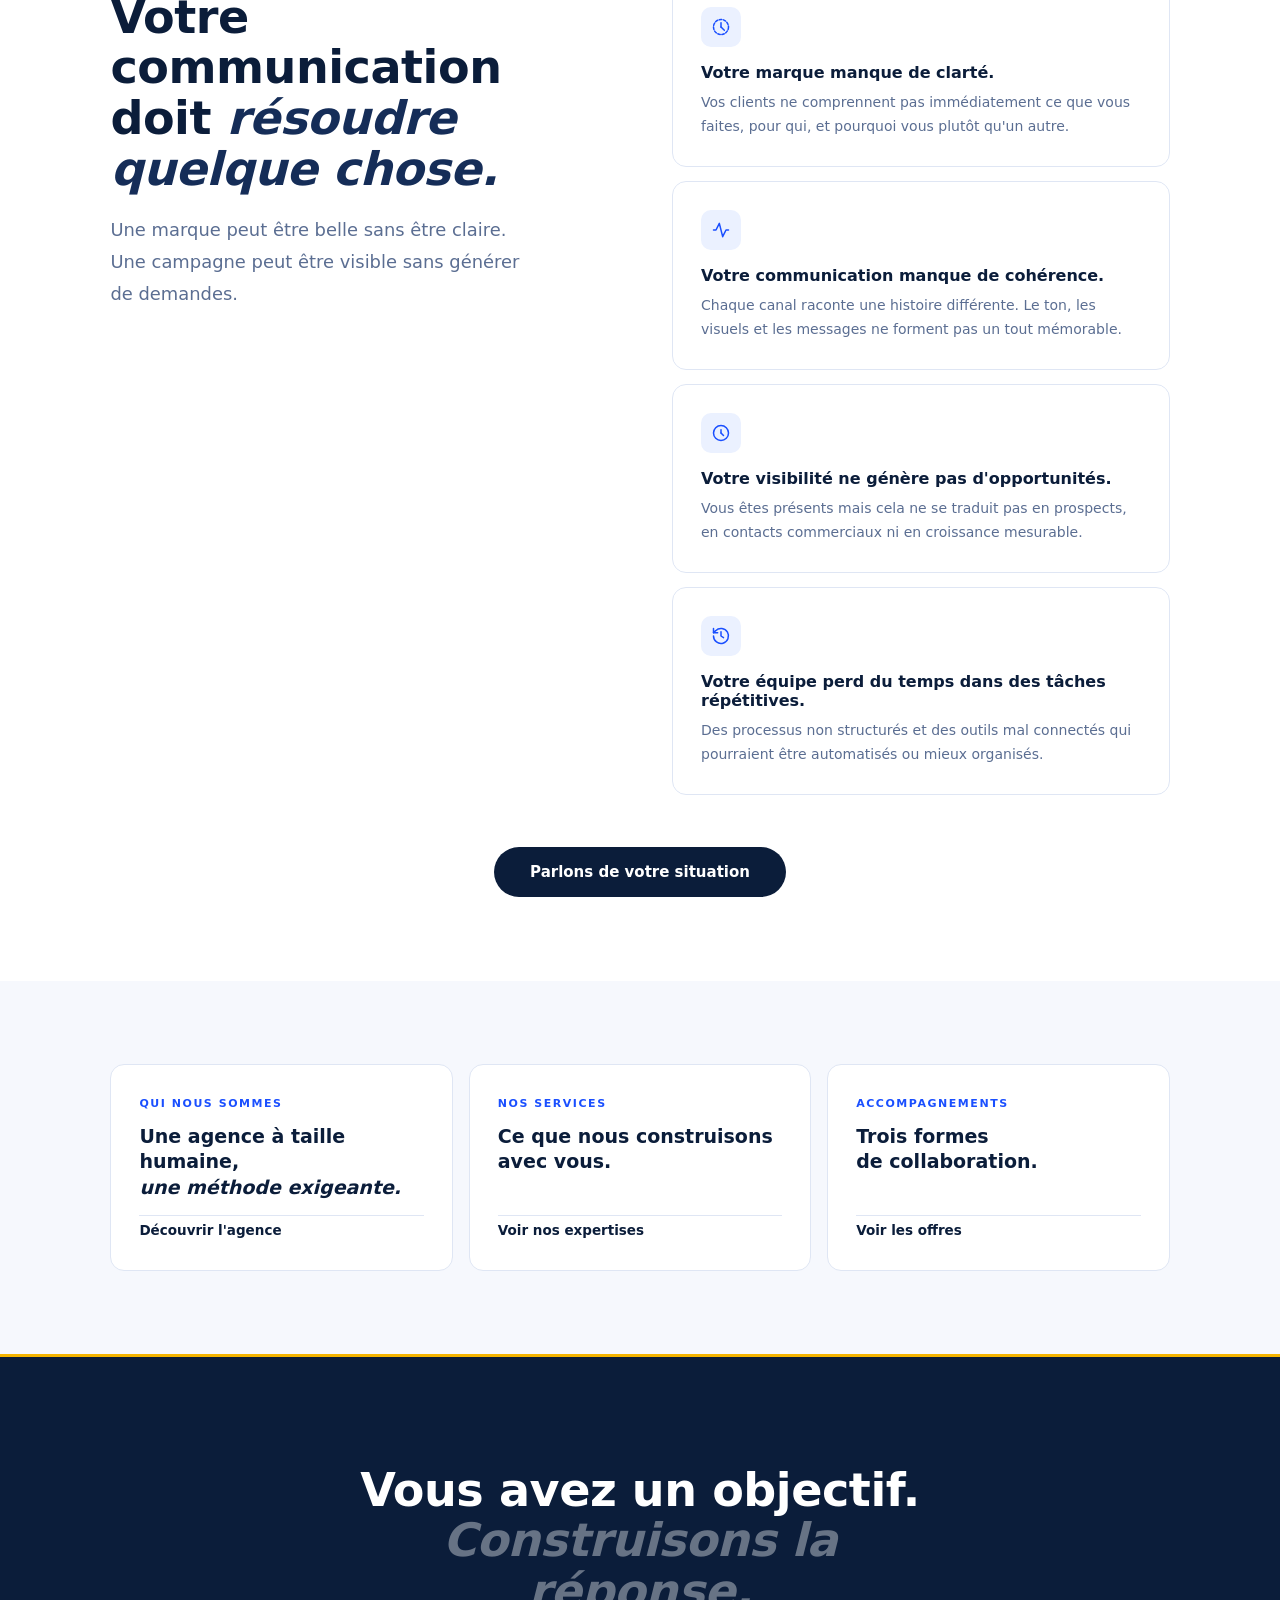
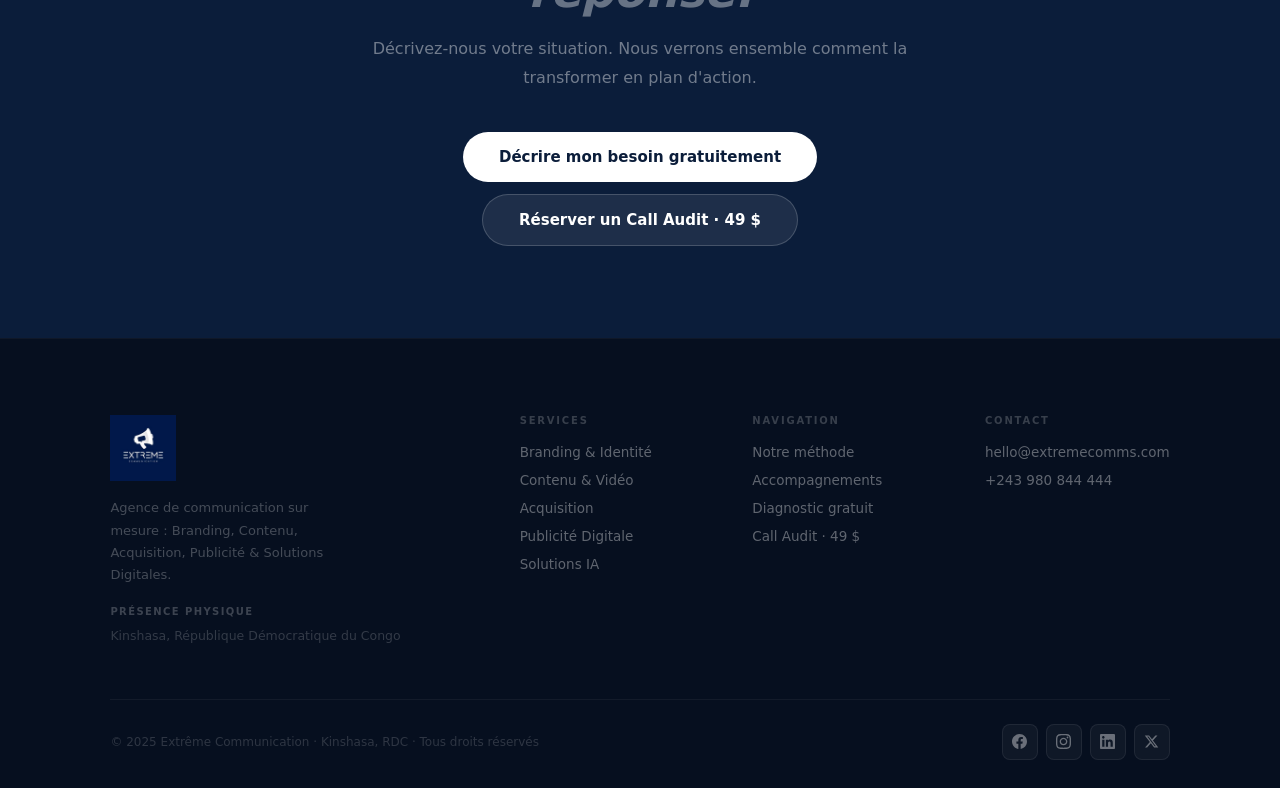
==== commit 0ef32011: "Add files via upload" ====
--- a/index.html
+++ b/index.html
@@ -191,10 +191,11 @@
   background:#fff;border:1.5px solid var(--bd);border-radius:16px;
   display:flex;align-items:center;justify-content:center;
   height:132px;padding:26px;transition:border-color .25s,box-shadow .25s,transform .25s;
+  min-width:0;
 }
 .cl-item:hover{border-color:var(--yellow);box-shadow:0 10px 30px rgba(11,29,58,.08);transform:translateY(-3px)}
-.cl-item img{max-height:82px;max-width:100%;width:auto;object-fit:contain;transition:transform .4s cubic-bezier(.16,1,.3,1)}
-.cl-item:hover img{transform:scale(1.08)}
+.cl-item img{max-height:82px;max-width:100%;width:auto;object-fit:contain;filter:grayscale(100%);opacity:.75;transition:transform .4s cubic-bezier(.16,1,.3,1),filter .35s ease,opacity .35s ease}
+.cl-item:hover img{transform:scale(1.08);filter:grayscale(0%);opacity:1}
 
 /* ── PROBLEM ── */
 .prob-layout{display:grid;grid-template-columns:1fr 1fr;gap:clamp(40px,5vw,72px);align-items:start}
@@ -216,7 +217,7 @@
 .prob-cta{margin-top:44px;text-align:center}
 
 /* ── APPROACH ── */
-#approach{background:var(--ink)}
+#methode{background:var(--ink)}
 .ap-head{margin-bottom:56px}
 .ap-head .eyebrow{color:rgba(255,255,255,.3)}
 .ap-title{color:#fff;margin-top:14px}
@@ -278,6 +279,7 @@
   display:flex;flex-direction:column;gap:14px;
   padding:32px 28px;border:1.5px solid var(--bd);border-radius:14px;
   background:#fff;transition:all .3s cubic-bezier(.16,1,.3,1);
+  min-width:0;
 }
 .explore-card:hover{border-color:var(--ink);transform:translateY(-3px);box-shadow:0 12px 36px rgba(11,29,58,.08)}
 .explore-eyebrow{font-size:11px;font-weight:700;letter-spacing:.14em;text-transform:uppercase;color:var(--blue)}
@@ -297,6 +299,7 @@
 .off-card{
   padding:36px 28px;border:1.5px solid var(--bd);border-radius:14px;
   background:#fff;display:flex;flex-direction:column;transition:all .22s;
+  min-width:0;
 }
 .off-card.feat{background:var(--ink);border-color:var(--ink)}
 .off-card.feat:hover{transform:translateY(-3px);box-shadow:0 16px 40px rgba(0,0,0,.28)}
@@ -445,7 +448,7 @@
   .about-photos{order:-1}
   .about-photo{min-height:240px}
   .prob-head{position:static}
-  .ei{grid-template-columns:1fr;gap:14px}
+  .ei{grid-template-columns:1fr;gap:14px;margin:0;padding:28px 0}
   .ei-thumb{display:none}
   .ei-arr{display:none}
   .off-grid{grid-template-columns:1fr}
@@ -486,16 +489,15 @@
   <div class="w nav-in">
     <a href="index.html" class="nav-logo"><img src="[data-uri]" alt="Extrême Communication"></a>
     <ul class="nav-links">
-      <li><a href="expertises.html" data-i18n="nav.services">Services</a></li>
-      <li><a href="a-propos.html#methode" data-i18n="nav.method">Méthode</a></li>
-      <li><a href="offres.html" data-i18n="nav.offers">Offres</a></li>
-      <li><a href="contact.html" data-i18n="nav.contact">Contact</a></li>
+      <li><a href="index.html">Accueil</a></li>
+      <li><a href="expertises.html">Services</a></li>
+      <li><a href="a-propos.html#methode">Méthode</a></li>
+      <li><a href="projets.html">Projets</a></li>
+      <li><a href="offres.html">Offres</a></li>
+      <li><a href="contact.html">Contact</a></li>
     </ul>
     <div class="nav-r">
-      <div class="lang-sw" role="group" aria-label="Langue">
-        <button type="button" class="lang-btn active" data-lang="fr" onclick="setLang('fr')">FR</button>
-        <button type="button" class="lang-btn" data-lang="en" onclick="setLang('en')">EN</button>
-      </div>
+      <a href="contact.html" class="btn btn-ink nav-cta">Parler de mon projet</a>
     </div>
     <button class="hbg" id="hbg" aria-label="Menu">
       <svg id="hico" viewBox="0 0 24 24" fill="none" stroke="#0B1D3A" stroke-width="1.6" stroke-linecap="round">
@@ -509,19 +511,17 @@
 
 <div id="mm">
   <nav class="mm-links">
-    <a href="expertises.html" data-i18n="mm.services">Services</a>
-    <a href="a-propos.html#methode" data-i18n="mm.method">Notre méthode</a>
-    <a href="offres.html" data-i18n="mm.offers">Offres & Tarifs</a>
-    <a href="contact.html" data-i18n="mm.start">Démarrer un projet</a>
-    <a href="#" onclick="event.preventDefault();closeMenu();openAudit()" data-i18n="mm.audit">Call Audit · 49 $</a>
+    <a href="index.html">Accueil</a>
+    <a href="expertises.html">Services</a>
+    <a href="a-propos.html#methode">Notre méthode</a>
+    <a href="projets.html">Nos projets</a>
+    <a href="offres.html">Offres & Tarifs</a>
+    <a href="contact.html">Démarrer un projet</a>
+    <a href="#" onclick="event.preventDefault();closeMenu();openAudit()">Call Audit · 49 $</a>
   </nav>
-  <div class="lang-sw lang-sw-mm" role="group" aria-label="Langue">
-    <button type="button" class="lang-btn active" data-lang="fr" onclick="setLang('fr')">Français</button>
-    <button type="button" class="lang-btn" data-lang="en" onclick="setLang('en')">English</button>
-  </div>
   <div class="mm-btns">
-    <a href="contact.html" class="btn btn-ink btn-full btn-lg" data-i18n="mm.cta">Parler de mon projet</a>
-    <a href="contact.html" class="btn btn-bd btn-full btn-lg" data-i18n="mm.diag">Diagnostic gratuit</a>
+    <a href="contact.html" class="btn btn-ink btn-full btn-lg">Parler de mon projet</a>
+    <a href="contact.html" class="btn btn-bd btn-full btn-lg">Diagnostic gratuit</a>
   </div>
 </div>
 
@@ -790,6 +790,8 @@
   });
 },{threshold:.05,rootMargin:'0px 0px -40px 0px'});
 document.querySelectorAll('.rv,.rg').forEach(el=>io.observe(el));
+// Filet de sécurité : garantit que tout contenu s'affiche même si l'animation ne se déclenche pas
+setTimeout(()=>{document.querySelectorAll('.rv,.rg').forEach(el=>el.classList.add('in'))},2500);
 
 // ── FORM MODE (Diagnostic gratuit / Call Audit Express)
 // ── FORM SUBMIT (envoi direct par email, sans ouvrir la messagerie)
